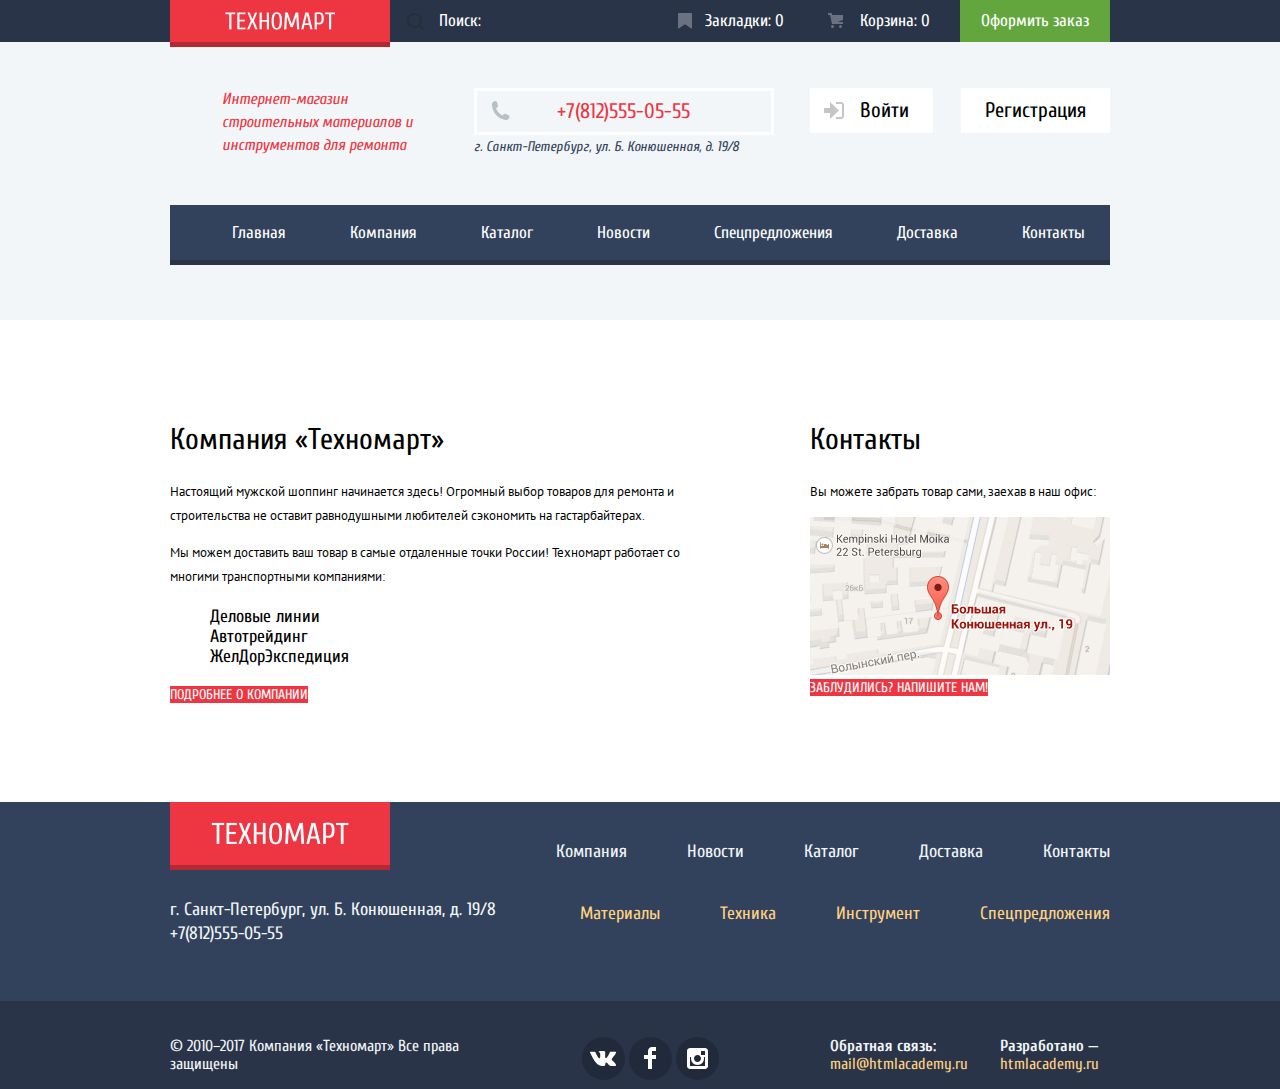
==== index.html @ eca75b82 "правим иконку входа" ====
<!DOCTYPE html>
<html lang="ru">
  <head>
    <meta charset="utf-8">
    <title>Интернет магазин «Техномарт»</title>
    <link href="https://fonts.googleapis.com/css?family=PT+Sans:400,700&amp;subset=cyrillic" rel="stylesheet">
    <link href="https://fonts.googleapis.com/css?family=Cuprum:400,400i,700&amp;subset=cyrillic" rel="stylesheet">
    <link href="css/normalize.css" rel="stylesheet">
    <link href="css/style.css" rel="stylesheet">
  </head>
  <body>
    <header class="main-header">
      <div class="header-top">
        <div class="container">
          <a class="logo logo-header">
            <img src="img/logo.png" width="110" height="18" alt="Логотип Техномарт">
          </a>
            <form class="search" action="https://echo.htmlacademy.ru" method="get">
              <label class="visually-hidden" for="search-text">поиск</label>
              <input id="search-text" name="search-text" type="search" placeholder="Поиск:">
              <button type="submit"><span class="visually-hidden">Найти</span></button>
            </form>
          <nav>
            <ul class="user-navigation">
              <li><a class="bookmarks" href="bookmarks.html">Закладки: 0</a></li>
              <li><a class="basket" href="basket.html">Корзина: 0</a></li>
              <li><a class="order" href="order.html">Оформить заказ</a></li>
            </ul>
          </nav>
        </div>
      </div>
      <div class="middle-header container">
        <h1 class="header-title">Интернет-магазин строительных материалов и инструментов для ремонта</h1>
        <section class="contact-header">
          <h2 class="visually-hidden">Контактная информация</h2>
          <address>г. Санкт-Петербург, ул. Б. Конюшенная, д. 19/8</address>
          <a href="tel:+78125550555">+7(812)555-05-55</a>
        </section>
        <section class="user-menu">
          <h2 class="visually-hidden">Авторизация</h2>
            <div class="user-menu-unlogged">
              <ul class="top-user-menu">
                <li><a class="btn login" href="login.html">Войти</a></li>
                <li><a class="btn reg" href="join.html">Регистрация</a></li>
              </ul>
            </div>
        </section>
      </div>
      <nav class="main-nav container">
        <ul class="site-navigation">
          <li><a>Главная</a></li>
          <li><a href="company.html">Компания</a></li>
          <li><a href="catalog.html">Каталог</a></li>
          <li><a href="news.html">Новости</a></li>
          <li><a href="specialoffers.html">Спецпредложения</a></li>
          <li><a href="delivery.html">Доставка</a></li>
          <li><a href="contact.html">Контакты</a></li>
        </ul>
      </nav>
    </header>
    <main>
      <div class="container">
        <!-- Каталог-->
        <!-- Вендоры-->
        <!-- Сервисы-->
        <div class="index-columns">
          <section class="about-company">
            <h2>Компания «Техномарт»</h2>
            <p>Настоящий мужской шоппинг начинается здесь! Огромный выбор товаров для ремонта и строительства не оставит равнодушными любителей сэкономить на гастарбайтерах.</p>
            <p>Мы можем доставить ваш товар в самые отдаленные точки России!
    Техномарт работает со многими транспортными компаниями: </p>
            <ul class="logistic">
              <li>Деловые линии</li>
              <li>Автотрейдинг</li>
              <li>ЖелДорЭкспедиция</li>
            </ul>
            <a class="btn" href="company.html">Подробнее о компании</a>
          </section>
          <section class="map">
            <h2>Контакты</h2>
            <p>Вы можете забрать товар сами, заехав в наш офис:</p>
            <a href="#">
              <img src="img/map-small.jpg" width="300" height="160" alt="Мы на карте">
            </a>
            <a class="btn btn-feedback" href="#">Заблудились? Напишите нам!</a>
          </section>
        </div>
      </div>
    </main>
    <footer class="main-footer">
      <div class="footer-top container">
        <div class="wrapper">
          <a class="logo logo-footer">
            <img src="img/logo-footer.png" width="220" height="68" alt="Логотип Техномарт">
          </a>
          <section class="contact-footer">
            <h2 class="visually-hidden">Контактная информация</h2>
            <address>г. Санкт-Петербург, ул. Б. Конюшенная, д. 19/8</address>
            <a href="tel:+78125550555">+7(812)555-05-55</a>
          </section>
        </div>
        <section class="footer-navigation">
          <h2 class="visually-hidden">Быстрая навигация</h2>
          <ul class="footer-navigation-top">
            <li><a href="company.html">Компания</a></li>
            <li><a href="news.html">Новости</a></li>
            <li><a href="catalog.html">Каталог</a></li>
            <li><a href="delivery.html">Доставка</a></li>
            <li><a href="contact.html">Контакты</a></li>
          </ul>
          <ul class="footer-navigation-bottom">
            <li><a href="materials.html">Материалы</a></li>
            <li><a href="equipment.html">Техника</a></li>
            <li><a href="tool.html">Инструмент</a></li>
            <li><a href="specialoffers.html">Спецпредложения</a></li>
          </ul>
        </section>
      </div>
      <div class="footer-bottom">
        <div class="container">
          <p class="footer-copyright">© 2010–2017 Компания «Техномарт» Все права защищены</p>
          <ul class="footer-social">
            <li><a class="social-button vk" href="#"><span class="visually-hidden">Вконтакте</span></a></li>
            <li><a class="social-button fb" href="#"><span class="visually-hidden">Фейсбук</span></a></li>
            <li><a class="social-button insta" href="#"><span class="visually-hidden">Инстаграм</span></a></li>
          </ul>
          <p class="dev-feedback">
            <b>Обратная связь:</b>
            <a class="mail" href="mailto:mail@htmlacademy.ru">mail@htmlacademy.ru</a>
          </p>
          <p class="dev-copyright">
            <b>Разработано —</b>
            <a class="htmlacademy" href="https://htmlacademy.ru/intensive/htmlcss">htmlacademy.ru</a>
          </p>
        </div>
      </div>
    </footer>
    <section class="modal modal-feedback">
      <h2 class="visually-hidden">Обратная связь</h2>
      <!-- форма обратной связи -->
      <form class="feedback" action="https://echo.htmlacademy.ru" method="get">
        <ul>
          <li class="feedback-name">
            <label for="name">Ваше имя:</label>
            <input type="text" name="name" id="name" placeholder="Имя Фамилия" required>
          </li>
          <li class="feedback-email">
            <label for="email">Ваш e-mail:</label>
            <input type="email" name="email" id="email" placeholder="email@example.com" required>
          </li>
          <li class="feedback-text">
            <label for="text-feedback">Текст письма:</label>
            <textarea name="text-feedback" id="text-feedback" placeholder="В свободной форме" required></textarea>
          </li>
        </ul>
        <button type="submit" name="button">Отправить</button>
      </form>
      <button class="modal-close" type="button">Закрыть</button>
    </section>
    <section class="modal modal-map">
      <h2 class="visually-hidden">Как нас найти</h2>
      <img src="img/map-big.jpg" width="940" height="466" alt="Мы на карте">
      <button class="modal-close" type="button">Закрыть</button>
    </section>
  </body>
</html>
---- css/style.css ----
body {
  margin: 0;color: #000000;
  background-color: #ffffff;font-family: "Cuprum", Arial, sans-serif;font-size: 17px;font-weight: 400;
  line-height: 17px;
  }

a {
  text-decoration: none;
}

img {
  max-width: 100%;
  height: auto;
}

.visually-hidden:not(:focus):not(:active),
input[type="checkbox"].visually-hidden,
input[type="radio"].visually-hidden {
  position: absolute;

  overflow: hidden;
  clip: rect(0 0 0 0);

  width: 1px;
  height: 1px;
  margin: -1px;
  padding: 0;

  white-space: nowrap;

  border: 0;

  clip-path: inset(100%);
}

.modal {
  display: none;
}

.container {
  width: 940px;
  margin: 0 auto;
  padding: 0 10px;
}

.header-top .container {
  display: flex;
  justify-content: space-between;
}

.main-header {
  padding-bottom: 60px;

  background-color: #f2f6f8;
}

.header-top {
  width: 100%;

  color: #ffffff;
  background-color: #293449;

  line-height: 18px;
}

.logo-header {
  display: flex;
  align-items: center;
  justify-content: center;

  width: 220px;
  height: 42px;

  box-shadow: 0px 5px 0px 0px #b52933;
}

.logo-header img {
  width: 110px;
  height: 18px;
}

.logo-header {
  background-color: #ee3643;
}

.logo-header:hover{
  background-color: #ca2c37;
}

.logo-header:active {
  background-color: #ba2732;
}

.header-top .search {
  position: relative;

  display: flex;

  width: 270px;
  max-height: 42px;
  margin: 0;
  padding: 0;
}

.search input {
  box-sizing: border-box;
  width: 100%;
  padding-left: 49px;

  border: none;
  background-color: transparent;
}

.search input::placeholder {
  color:#ffffff;
}

.search input:hover {
  background-color: #212a3a;
}
.search input:focus {
  background-color: #ffffff ;
}

.search input:hover+button {
  opacity: 1;
}

.search input:focus+button {
  opacity: 1;
  background-image: url("../img/icon-search-red.svg");
}

.search button {
  position: absolute;
  top:13px;
  left: 17px;

  width: 20px;
  height: 20px;

  opacity: 0.3;
  border:none;
  background-color: transparent;
  background-image: url("../img/icon-search.svg");
  background-repeat: no-repeat;
}

.user-navigation {
  display: flex;
  flex-wrap: wrap;
  justify-content: flex-end;

  width: 450px;
  margin: 0;
  padding: 0;

  list-style: none;
}

.user-navigation a {
  display: block;

  padding: 12px 21px;
}

.user-navigation li {
  min-width: 150px;
}

.bookmarks,
.basket {
  color: inherit;
}

.user-navigation .bookmarks {
  position: relative;

  padding-left: 45px;
}

.user-navigation .basket {
  position: relative;

  padding-left: 50px;
}

.bookmarks::before {
  position: absolute;
  top: 13px;
  left: 18px;

  width: 14px;
  height: 16px;

  content: "";

  opacity: 0.3;
  background-image: url("../img/icon-bookmark.svg");
  background-repeat: no-repeat;
}

.basket::before {
  position: absolute;
  top: 13px;
  left: 18px;

  width: 15px;
  height: 15px;

  content: "";

  opacity:0.3;
  background-image: url("../img/icon-cart.svg");
  background-repeat: no-repeat;
}
.bookmarks:hover::before,.basket:hover::before {
  opacity: 1;
}

.bookmarks:hover,
.basket:hover {
  background-color: #212a3a;
}

.bookmarks:active,
.basket:active {
  opacity: 0.6;
  background-color: #161d29;
}

.activ.basket {
  background-color: #ee3643;
}

.order {
  color: inherit;
  background-color: #63a63e;
}

.order:hover {
  background-color: #5fbb2d;
}

.order:active {
  opacity: 0.6;
  background-color: #518534;
}
.middle-header {
  display: flex;
  justify-content: space-between;

  margin-bottom: 0;
  padding: 46px 0;
}

.header-title, .contact-header, .user-menu {
  width: 300px;
}

.middle-header .header-title {
  width: 215px;
  margin: 0;
  padding-left: 52px;

  color: #ee3643;

  font-size: 16px;
  font-weight: 400;
  font-style: italic;
  line-height: 23px;
}

.contact-header {
  display: flex;
  flex-direction: column;
}

.contact-header address {
  color: #32425c;

  font-size: 14px;
  line-height: 24px;
}

.contact-header a {
  position: relative;

  display: block;
  order: -1;

  width: auto;
  padding: 10px;

  text-align: center;

  color: #ee3643;
  border: 3px solid white;

  font-size: 21px;
  line-height: 21px;
}

.contact-header a::before {
  position: absolute;
  top:10px;
  left: 14px;

  width: 19px;
  height: 19px;

  content: "";

  background-image: url("../img/icon-phone.svg");
  background-repeat: no-repeat;
}

.user-menu-unlogged .btn,
.user-menu-logged .btn {
  display: block;

  padding: 12px 24px;

  color: #000000;
  background-color: #ffffff;

  font-size: 21px;
  line-height: 21px;
}

.top-user-menu {
  display: flex;
  flex-direction: row;
  justify-content: space-between;

  margin: 0;
  margin-bottom: 7px;
  padding: 0;

  list-style: none;
}

.user-menu-logged .top-user-menu {
  flex-direction: column;
}

.top-user-menu {
  position: relative;

  max-width: 300px;
}

.top-user-menu .login {
  padding-left: 50px;
}

.top-user-menu .login::before {
  position: absolute;
  top:14px;
  left: 14px;
  width: 20px;
  height: 17px;

  content: "";

  background-image: url("../img/icon-login-grey.svg");
  background-repeat: no-repeat;
}

.top-user-menu .login:hover::before {
  background-image: url("../img/icon-login-blue.svg");
}

.top-user-menu .login:active::before {
  background-image: url("../img/icon-login-grey.svg");
}

.top-user-menu .btn:hover {
  color: #ee3643;
}

.top-user-menu .btn:active {
  color: #b2b2b2;
}

.top-user-menu .user-name {
  padding-left: 47px;
}

.top-user-menu .logout, .top-user-menu .logout:active {
  position: absolute;
  top:14px;
  right:20px;

  width: 20px;
  height: 17px;
  padding: 0;

  background-image: url("../img/icon-logout-grey.svg");
  background-repeat: no-repeat;
}

.top-user-menu .logout:hover {
  background-image:  url("../img/icon-logout-blue.svg");
}

.top-user-menu .user-name::before {
  position: absolute;
  top:14px;
  left: 14px;

  width: 20px;
  height: 18px;

  content: "";

  background-image: url("../img/icon-user-gray.svg");
  background-repeat: no-repeat;
}

.top-user-menu .user-name:hover::before {
  background-image: url("../img/icon-user-blue.svg");
}

.top-user-menu .user-name:active::before {
  background-image: url("../img/icon-user-gray.svg");
}

.top-user-menu .user-name {
  color: #000000;
}


.top-user-menu .user-name:hover {
  color: #000000;
}

.top-user-menu .user-name:active {
  color: #c5c5c5;
}

.top-user-menu a {
  color: #32425c;
  background-color: #f4f7f9;

  font-size: 16px;
  line-height: 18px;
}

.user-menu-list {
  display: flex;
  flex-wrap: wrap;
  justify-content: flex-start;

  margin: 0;
  padding: 0;
  padding-left: 18px;

  list-style: none;

  font-size: 16px;
  line-height: 18px
}

.user-menu-list li {
  position: relative;

  margin-right: 32px;
}

.user-menu-list li:not(:last-child)::after {
  position: absolute;
  top:7px;
  right: -19px;

  width: 4px;
  height: 4px;

  content: "";

  border-radius:3px;
  background-color: #32425c;
}

.user-menu-list a {
  text-decoration: underline;

  color: #32425c;
}

.user-menu-list a:hover {
  text-decoration: underline;

  color: #ee3643;
}

.user-menu-list a:active {
  text-decoration: underline;

  color: #c5c5c5;
}

.site-navigation {
  display: flex;
  justify-content: space-around;

  margin: 0;
  padding:0 30px;

  list-style: none;

  color: #ffffff;
  background-color: #32425c;
  box-shadow: 0px 5px 0px 0px #293449;
}

.site-navigation a {
  display: block;

  padding: 19px 32px;

  color: #ffffff;
}

.site-navigation a:hover {
  background-color: #293449;
}

.site-navigation a:active {
  color: #c5c5c5;
  background-color: #293449;
}

.index-columns {
  display: flex;
  justify-content: space-between;

  padding: 80px 0 98px 0;
}

.about-company {
  width: 540px;
}

.map {
  width: 300px;
}

.about-company h2,
.map h2 {
  font-size: 30px;
  font-weight: 400;
  line-height: 30px;
}

.about-company p,
.map p {
  font-family: "PT Sans", Arial, sans-serif;
  font-size: 13px;
  line-height: 24px;
}

.about-company .logistic {
  list-style: none;

  font-size: 18px;
  line-height: 20px;
}

.about-company .btn,
.map .btn {
  text-transform: uppercase;

  color: #ffffff;
  background-color: #ee3643;

  font-size: 14px;
  line-height: 18px;
}

.about-company .btn:hover,
.map .btn:hover {
  background-color: #ca2c37;
}

.about-company .btn:active,
.map .btn:active {
  background-color: #ba2732;
}

.main-footer {
  color: #f1f5f7;
  background-color: #32425c;

  font-size: 18px;
  line-height: 24px;
}

.footer-top {
  display: flex;
  justify-content: space-between;
}

.footer-top .wrapper {
  width: 370px;
}

.logo-footer {
  display: block;

  width: 220px;
  height: 68px;
  margin-bottom: 28px;

  background-color: #ee3643;
}

.footer-navigation {
  display: flex;
  flex-direction: column;
  justify-content: flex-start;

  width: 560px;
  padding-top: 38px;
  padding-bottom: 75px;
}

.contact-footer {
  margin-bottom: 48px;
}

.footer-navigation-top, .footer-navigation-bottom {
  display: flex;
  flex-wrap: wrap;
  justify-content: flex-end;

  margin: 0;
  padding: 0;

  list-style: none;
}

.footer-navigation-bottom {
  margin-top: 38px;
}

.footer-navigation-top a, .footer-navigation-bottom a {
  display: block;
}

.footer-navigation-top li,.footer-navigation-bottom li {
  padding-left: 60px;
}

.footer-navigation-top li:first-child,.footer-navigation-bottom li:first-child {
  padding-left: 0px;
}

.footer-navigation a:hover {
  text-decoration: underline;
}

.footer-navigation-top a {
  color: #f1f5f7;
}

.footer-navigation-bottom a {
  color: #ffd180;
}

.footer-navigation-bottom a:active, .footer-navigation-top a:active {
  text-decoration: none;

  opacity: 0.5;
}

.contact-footer address {
  font-style: normal;
}

.contact-footer a {
  color: inherit;
}

.main-footer .footer-bottom {
  padding-top: 36px;

  background-color: #293449;

  font-size: 16px;
  line-height: 18px;
}
.footer-bottom .container {
  display: flex;
  justify-content: space-between;
}

.footer-copyright {
  width: 300px;
  margin: 0;
}

.footer-social {
  display: flex;
  flex-wrap: wrap;
  justify-content: center;

  width: 300px;
  margin: 0;
  padding: 0;

  list-style: none;
}

.footer-social a {
  color: inherit;
}

.social-button {
  display:flex;
  align-items: center;
  justify-content: center;

  width: 43px;
  height: 43px;
  margin: 0 2px;

  border-radius: 41px;
  background-color: #212a3a;
}

.social-button:hover,
.social-button:active {
  background-color: #ee3643;
}

.footer-social .vk::before {
  position: absolute;

  width: 26px;
  height: 15px;

  content: "";

  background-image: url("../img/icon-vk.svg");
  background-repeat: no-repeat;
}

.footer-social .fb::before {
  position: absolute;

  width: 12px;
  height: 22px;

  content: "";

  background-image: url("../img/icon-fb.svg");
  background-repeat: no-repeat;
}

.footer-social .insta::before {
  position: absolute;

  width: 21px;
  height: 21px;

  content: "";

  background-image: url("../img/icon-insta.svg");
  background-repeat: no-repeat;
}

.dev-feedback, .dev-copyright {
  margin-top: 0;

}
.dev-feedback {
  display: inline-block;

  width: 140px;
}
.dev-copyright {
  display: inline-block;

  width: 110px;
}

.dev-feedback a,
.dev-copyright a {
  color: #ffd180;
}

.dev-feedback a:hover,
.dev-copyright a:hover {
  text-decoration: underline;
}

.dev-feedback a:active,
.dev-copyright a:active {
  text-decoration: underline;

  color: #ee3643;
}

.breadcrumbs {
  display: flex;
  flex-wrap: wrap;
  justify-content: flex-start;

  margin: 0;
  margin-top: 23px;
  margin-bottom: 25px;
  padding: 0;
  padding-left: 55px;

  list-style: none;

  text-transform: uppercase;

  font-family: "PT Sans", Arial, sans-serif;
  font-size: 13px;
  line-height: 18px;
}

.breadcrumbs li {
  position: relative;

  margin-right: 40px;
}

.breadcrumbs li:last-child {
  margin-right: 0;
}

.breadcrumbs li::before {
  position: absolute;
  top:4px;
  left: -25px;

  width: 8px;
  height: 12px;

  content: "";

  color: #c5c5c5;
  background-image: url("../img/icon-right.svg");
  background-repeat: no-repeat;
}

.breadcrumbs li:first-child::after {
  position: absolute;
  top:3px;
  left: -56px;

  width: 14px;
  height: 12px;

  content: "";

  background-image: url("../img/icon-home.svg");
  background-repeat: no-repeat;

}

.breadcrumbs a {
  color: #000000;
}

.catalog-title {
  margin: 0;
  margin-bottom: 20px;
  padding: 32px 0;
  padding-left: 30px;

  text-transform: uppercase;

  color: #32425c;
  background-color: #f2f6f8;

  font-size: 30px;
  font-weight: 400;
  line-height: 30px;
}

.catalog-columns {
  display: flex;
  justify-content: space-between;
}

.catalog-filter ul {
  list-style: none;
}

.catalog-filter {
  width: 220px;

  text-transform: uppercase;

  font-family: "PT Sans", Arial, sans-serif;
}

.catalog-filter h3 {
  background-color: #f7f3ec;

  font-size: 13px;
  font-weight: 400;
  line-height: 18px;

}

.catalog-filter legend {
  font-weight: 700;
  line-height: 30px;

}

.catalog-filter label {
  font-size: 15px;
  line-height: 20px;
}

.catalog-filter fieldset {
  border: none;
}

.catalog-filter .btn {
  text-transform: uppercase;

  border: 1px solid #e5e5e5;
  border-radius: 3px;
  background-color: inherit;

  font-size: 13px;
  line-height: 18px;
}

.catalog {
  width: 700px;
}

.catalog-sort {
  display: flex;
  justify-content: space-between;

  text-transform: uppercase;

  background-color: #f7f3ec;

  font-size: 13px;
  line-height: 18px;
}


.catalog-sort ul {
    width: 380px;

  list-style: none;
}

.catalog-sort h3 {
  width: 140px;
  margin: 0;
  padding: 0;

  font-size: 13px;
  font-weight: 400;
}

.catalog-sort a {
  color: #c5c5c5;
  border-bottom: 1px dotted #ee3643;
}

.catalog-sort a:hover {
  border-bottom: 1px solid #ee3643;
}

.catalog-sort a:active {
  color: #ee3643;
}

.catalog-sort .sort-active {
  color: #ee3643;
}

.catalog-list {
  display: flex;
  align-content: flex-start;
  flex-wrap: wrap;
  justify-content: space-between;

  margin: 0;
  padding: 0;
  padding-top: 20px;

  list-style: none;

  font-family: "PT Sans", Arial, sans-serif;
}

.catalog-item {
  position: relative;

  display: flex;
  flex-direction: column;
  justify-content: space-between;

  width: 220px;
  margin-bottom: 20px;
  padding-bottom: 21px;

  border: 1px solid #e5e5e5;
}

.catalog-item .wrapper {
  min-height: 50px;

  outline: 1px solid green;
}

.catalog-item h4 {
  align-self: center;

  margin: 0;
  margin-bottom: 18px;
  padding-right: 30px;
  padding-left: 30px;

  outline: 1px solid red;

  font-size: 18px;
  line-height: 20px;
}

.catalog-item img {
  align-self: center;
  order:-1;

  width: 218px;
  height: 170px;
  margin-bottom: 10px;

  background-color: #f2f6f8;
}

.catalog-item-hover {
  position: absolute;

  display: none;
}

.catalog-item .flag-new::after {
  position: absolute;
  z-index: 20;
  top:0;
  right: 0;

  width: 60px;
  height: 59px;

  content: "";

  background-image: url("../img/flag-new.png") ;
  background-repeat: no-repeat;
}

.catalog-item .old-price,
.catalog-item .price {
  align-self: center;

  margin: 0;

  outline: 1px solid green;

  font-size: 17px;
  font-weight: 700;
  line-height: 18px;
}

.catalog-item .old-price {
  margin: 0;
  margin-bottom: 14px;

  text-decoration: line-through;

  color:#999999;
}

.catalog-item .price {
  color: #ffffff;
  background-color: #ee3643;
}

.catalog-item .btn {
  text-align: center;
  vertical-align: middle;
  text-transform: uppercase;

  font-size: 14px;
  line-height: 18px;
}

.catalog-item .btn-addcart {
  color: #ffffff;
  border: 3px solid #367315;
  border-radius: 2px;
  background-color: #63a63e;
}

.catalog-item .btn-addcart:hover {
  border: 3px solid #367315;
  border-radius: 2px;
  background-color: #5fbb2d;
}

.catalog-item .btn-addcart:active {
  border: 3px solid #367315;
  border-radius: 2px;
  background-color: #518534;
}

.catalog-item .btn-addbookmarks {
  color: #32425c;
  border: 3px solid #367315;
  border-radius: 2px;
  background-color: #ffffff;
}

.catalog-item .btn-addbookmarks:hover {
  border: 3px solid #32425c;
}

.catalog-item .btn-addbookmarks:active {
  color: #c1c6ce;
  border: 3px solid #c1c6ce;
}

.doyouknow {
  width: 100%;

  color: #000000;
  background-color: #f2f6f8;
}

.doyouknow .container {
  padding-top: 66px;
  padding-bottom: 68px;
}

.doyouknow h3 {
  margin: 0;
  margin-bottom: 25px;

  text-transform: uppercase;

  font-size: 30px;
  font-weight: 400;
  line-height: 30px;
}

.doyouknow p {
  margin: 0;

  font-family: "PT Sans", Arial, sans-serif;
  font-size: 13px;
  line-height: 24px;
}
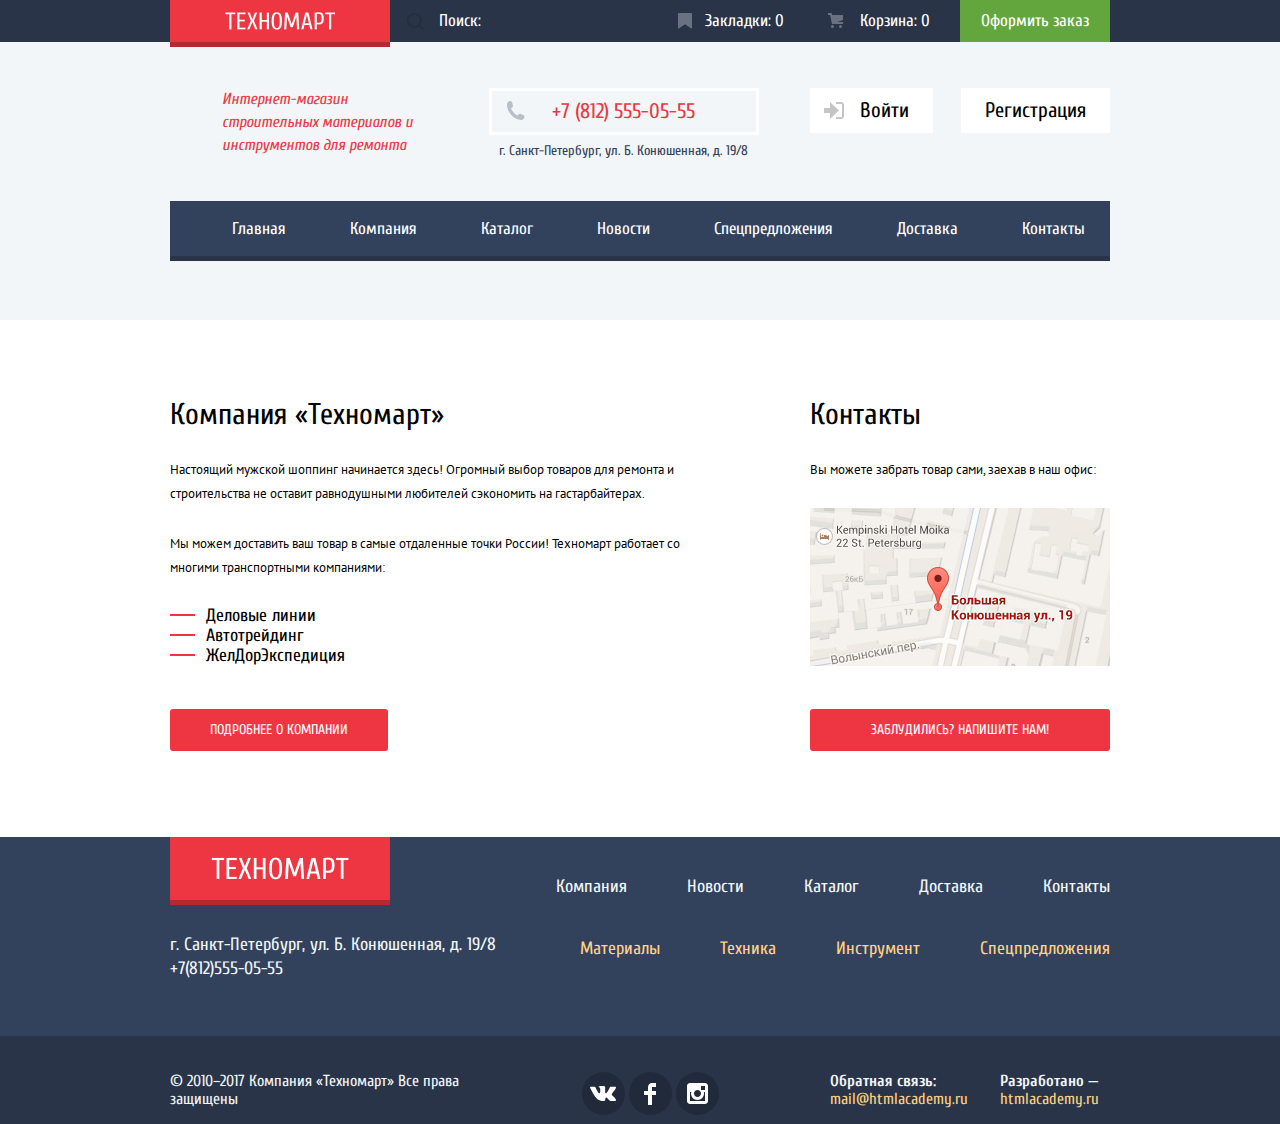
==== commit 4eea222e: "стилизация popup'ов" ====
--- a/index.html
+++ b/index.html
@@ -34,16 +34,14 @@
         <section class="contact-header">
           <h2 class="visually-hidden">Контактная информация</h2>
           <address>г. Санкт-Петербург, ул. Б. Конюшенная, д. 19/8</address>
-          <a href="tel:+78125550555">+7(812)555-05-55</a>
+          <a href="tel:+78125550555">+7 (812) 555-05-55</a>
         </section>
-        <section class="user-menu">
+        <section class="user-menu unlogged">
           <h2 class="visually-hidden">Авторизация</h2>
-            <div class="user-menu-unlogged">
-              <ul class="top-user-menu">
-                <li><a class="btn login" href="login.html">Войти</a></li>
-                <li><a class="btn reg" href="join.html">Регистрация</a></li>
-              </ul>
-            </div>
+          <div class="top-user-menu">
+            <a class="btn login" href="login.html">Войти</a>
+            <a class="btn reg" href="join.html">Регистрация</a>
+          </div>
         </section>
       </div>
       <nav class="main-nav container">
@@ -138,8 +136,8 @@
     <section class="modal modal-feedback">
       <h2 class="visually-hidden">Обратная связь</h2>
       <!-- форма обратной связи -->
-      <form class="feedback" action="https://echo.htmlacademy.ru" method="get">
-        <ul>
+      <form action="https://echo.htmlacademy.ru" method="get">
+        <ul class="feedback">
           <li class="feedback-name">
             <label for="name">Ваше имя:</label>
             <input type="text" name="name" id="name" placeholder="Имя Фамилия" required>
@@ -153,14 +151,16 @@
             <textarea name="text-feedback" id="text-feedback" placeholder="В свободной форме" required></textarea>
           </li>
         </ul>
-        <button type="submit" name="button">Отправить</button>
+        <div class="wrapper">
+          <button class="btn submit-btn" type="submit" name="button">Отправить</button>
+        </div>
       </form>
-      <button class="modal-close" type="button">Закрыть</button>
+      <button class="modal-close" type="button"><span class="visually-hidden">Закрыть</span></button>
     </section>
     <section class="modal modal-map">
       <h2 class="visually-hidden">Как нас найти</h2>
       <img src="img/map-big.jpg" width="940" height="466" alt="Мы на карте">
-      <button class="modal-close" type="button">Закрыть</button>
+      <button class="modal-close" type="button"><span class="visually-hidden">Закрыть</span></button>
     </section>
   </body>
 </html>
--- a/css/style.css
+++ b/css/style.css
@@ -3,18 +3,26 @@
   ++++ color: #000000;
-  background-color: #ffffff;----font-family: "Cuprum", Arial, sans-serif;----font-size: 17px;--font-weight: 400;
+  background-color: #ffffff;
+
+++++  font-family: "Cuprum", Arial, sans-serif;
+++++  font-size: 17px;
+++  font-weight: 400;
     line-height: 17px;
@@ -49,10 +57,6 @@
   clip-path: inset(100%);
 }
 
-.modal {
-  display: none;
-}
-
 .container {
   width: 940px;
   margin: 0 auto;
@@ -65,7 +69,7 @@
 }
 
 .main-header {
-  padding-bottom: 60px;
+  padding-bottom: 64px;
 
   background-color: #f2f6f8;
 }
@@ -134,6 +138,7 @@
 .search input:hover {
   background-color: #212a3a;
 }
+
 .search input:focus {
   background-color: #ffffff ;
 }
@@ -267,7 +272,8 @@
   justify-content: space-between;
 
   margin-bottom: 0;
-  padding: 46px 0;
+  padding-top: 46px;
+  padding-bottom: 38px;
 }
 
 .header-title, .contact-header, .user-menu {
@@ -290,16 +296,21 @@
 .contact-header {
   display: flex;
   flex-direction: column;
+  padding-left: 15px;
+  padding-right: 15px;
+  box-sizing: border-box;
 }
 
 .contact-header address {
   color: #32425c;
-
+  padding-left: 10px;
   font-size: 14px;
   line-height: 24px;
+  font-style:normal;
 }
 
 .contact-header a {
+  margin-bottom: 4px;
   position: relative;
 
   display: block;
@@ -331,8 +342,7 @@
   background-repeat: no-repeat;
 }
 
-.user-menu-unlogged .btn,
-.user-menu-logged .btn {
+.top-user-menu .btn {
   display: block;
 
   padding: 12px 24px;
@@ -345,35 +355,34 @@
 }
 
 .top-user-menu {
-  display: flex;
-  flex-direction: row;
+  position: relative;
+
+  display: flex;
+  flex-wrap: wrap;
   justify-content: space-between;
 
+  width: 100%;
+  max-width: 300px;
   margin: 0;
   margin-bottom: 7px;
   padding: 0;
-
-  list-style: none;
-}
-
-.user-menu-logged .top-user-menu {
-  flex-direction: column;
-}
-
-.top-user-menu {
-  position: relative;
-
-  max-width: 300px;
 }
 
 .top-user-menu .login {
+  margin-left: 0;
   padding-left: 50px;
+}
+
+.top-user-menu .reg {
+  margin-right: 0;
+  margin-left: auto;
 }
 
 .top-user-menu .login::before {
   position: absolute;
   top:14px;
   left: 14px;
+
   width: 20px;
   height: 17px;
 
@@ -400,10 +409,11 @@
 }
 
 .top-user-menu .user-name {
+  width: 100%;
   padding-left: 47px;
 }
 
-.top-user-menu .logout, .top-user-menu .logout:active {
+.top-user-menu .logout {
   position: absolute;
   top:14px;
   right:20px;
@@ -420,6 +430,10 @@
   background-image:  url("../img/icon-logout-blue.svg");
 }
 
+.top-user-menu .logout:active {
+  background-image: url("../img/icon-logout-grey.svg");
+}
+
 .top-user-menu .user-name::before {
   position: absolute;
   top:14px;
@@ -551,11 +565,14 @@
   display: flex;
   justify-content: space-between;
 
-  padding: 80px 0 98px 0;
+  padding: 80px 0 86px 0;
 }
 
 .about-company {
+  position: relative;
+
   width: 540px;
+
 }
 
 .map {
@@ -564,6 +581,9 @@
 
 .about-company h2,
 .map h2 {
+  margin: 0;
+  margin-bottom: 28px;
+
   font-size: 30px;
   font-weight: 400;
   line-height: 30px;
@@ -571,27 +591,82 @@
 
 .about-company p,
 .map p {
+  margin: 0;
+  margin-bottom: 26px;
+
   font-family: "PT Sans", Arial, sans-serif;
   font-size: 13px;
   line-height: 24px;
+
 }
 
 .about-company .logistic {
+  position: relative;
+
+  margin: 0;
+  margin-bottom: 35px;
+  margin-left: 36px;
+  padding: 0;
+
   list-style: none;
 
   font-size: 18px;
   line-height: 20px;
 }
 
+.logistic li {
+  position: relative;
+}
+
+.logistic li::before {
+  position: absolute;
+  top: 8px;
+  left: -36px;
+
+  width: 25px;
+	height: 2px;
+
+  content: "";
+
+	background: #ee3643;
+}
+
 .about-company .btn,
 .map .btn {
+  display: inline-block;
+
+  margin-right: 16px;
+  padding: 12px 40px;
+
+  text-align: center;
+  vertical-align: middle;
   text-transform: uppercase;
 
   color: #ffffff;
+  border: none;
+  border-radius: 3px;
   background-color: #ee3643;
 
+  font: inherit;
   font-size: 14px;
   line-height: 18px;
+}
+
+.map .btn {
+  display: block;
+
+  box-sizing: border-box;
+  margin-top: 40px;
+  margin-right: 0;
+  margin-bottom: 0;
+}
+
+.about-company .btn {
+  position: absolute;
+  bottom: 0;
+
+  margin-top: 36px;
+  margin-bottom: 0;
 }
 
 .about-company .btn:hover,
@@ -824,8 +899,8 @@
   justify-content: flex-start;
 
   margin: 0;
-  margin-top: 23px;
-  margin-bottom: 25px;
+  margin-top: 22px;
+  margin-bottom: 20px;
   padding: 0;
   padding-left: 55px;
 
@@ -905,6 +980,13 @@
 
 .catalog-filter ul {
   list-style: none;
+  padding: 0;
+  margin: 0;
+}
+
+.catalog-filter fieldset {
+  padding: 0;
+  margin: 0;
 }
 
 .catalog-filter {
@@ -917,22 +999,155 @@
 
 .catalog-filter h3 {
   background-color: #f7f3ec;
-
+  margin: 0;
+  padding-top: 10px;
+  padding-bottom: 10px;
   font-size: 13px;
   font-weight: 400;
   line-height: 18px;
-
+  padding-left: 19px;
+
+}
+
+.price-range {
+  display: flex;
+  justify-content: space-between;
+  flex-direction: column;
+}
+
+.price-range .range-wrapper {
+  background-color: #f7f3ec;
+  margin-bottom: 10px;
+  min-height: 80px;
+  border-radius: 3px;
+}
+
+.price-range .toggle {
+  width: 20px;
+  height: 20px;
+  border-radius: 50%;
+  box-sizing: border-box;
+  border: 8px solid #ffffff;
+  background-color: #ababab;
+
+}
+
+
+.price-range .price-wrapper {
+  width: 220px;
+  display: flex;
+  justify-content: space-between;
+  align-items: baseline;
+}
+
+.price-range input[type="number"] {
+  border-radius: 3px;
+  background-color: #f7f3ec;
+  box-sizing: border-box;
+  width: 95px;
+  height: 38px;
+  border: none;
+  text-align: center;
+}
+.price-wrapper span {
+  text-align: center;
+  align-items: baseline;
 }
 
 .catalog-filter legend {
-  font-weight: 700;
+  font-weight: bold;
   line-height: 30px;
-
-}
-
-.catalog-filter label {
+  padding: 12px 0;
+
+}
+
+.catalog-filter .filter-option {
   font-size: 15px;
   line-height: 20px;
+  margin-bottom: 22px;
+  padding-left: 35px;
+}
+
+.filter-option label {
+  position: relative;
+
+  display: block;
+
+  cursor: pointer;
+  user-select: none;
+}
+
+.filter-option input[type="checkbox"] + label::before {
+  content: "";
+  position: absolute;
+
+  width: 23px;
+  height: 23px;
+  top: 0;
+  left: -35px;
+
+  background-image: url("../img/checkbox-off.svg");
+  background-repeat: no-repeat;
+  opacity: 0.3;
+}
+
+.filter-option input[type="checkbox"]:checked + label::before {
+  content: "";
+
+  position: absolute;
+
+  width: 27px;
+  height: 23px;
+  top: 0;
+  left: -35px;
+
+  background-image: url("../img/checkbox-on.svg");
+  background-repeat: no-repeat;
+  opacity: 0.3;
+}
+
+.filter-option input[type="radio"] + label::before {
+  content: "";
+  position: absolute;
+  top:-2px;
+  left: -35px;
+  width: 24px;
+  height: 24px;
+  border-radius: 50%;
+  border: 4px solid #000000;
+
+  box-sizing: border-box;
+  opacity: 0.2;
+
+}
+
+.filter-option input[type="radio"]:checked + label::after {
+  content: "";
+  position: absolute;
+  top:6px;
+  left: -26px;
+  width: 5px;
+  height: 5px;
+  background-color: #000000;
+  border-radius: 50%;
+  border: 4px solid #000000;
+
+  box-sizing: border-box;
+  opacity: 0.2;
+
+}
+
+.filter-option input:disabled + label {
+  color: #000000;
+
+  opacity: 0.1;
+}
+
+.filter-option input[type="radio"] + label:hover::before,
+.filter-option input[type="radio"] + label:hover::after,
+.filter-option input[type="checkbox"]:checked + label:hover::before,
+.filter-option input[type="checkbox"] + label:hover::before  {
+  opacity: 0.4;
 }
 
 .catalog-filter fieldset {
@@ -940,6 +1155,7 @@
 }
 
 .catalog-filter .btn {
+  display: block;
   text-transform: uppercase;
 
   border: 1px solid #e5e5e5;
@@ -948,6 +1164,14 @@
 
   font-size: 13px;
   line-height: 18px;
+
+
+  margin-right: 16px;
+  padding: 12px 39px;
+
+  text-align: center;
+  vertical-align: middle;
+  margin-top: 75px;
 }
 
 .catalog {
@@ -957,6 +1181,9 @@
 .catalog-sort {
   display: flex;
   justify-content: space-between;
+  border-radius: 3px;
+  padding-top: 10px;
+  padding-bottom: 10px;
 
   text-transform: uppercase;
 
@@ -966,23 +1193,30 @@
   line-height: 18px;
 }
 
-
-.catalog-sort ul {
-    width: 380px;
+.catalog-sort .sort-list {
+  display: flex;
+  justify-content: space-between;
+
+  width: 380px;
+  margin: 0;
+  padding: 0;
 
   list-style: none;
 }
 
 .catalog-sort h3 {
-  width: 140px;
+  width: 220px;
   margin: 0;
   padding: 0;
+  padding-left: 19px;
 
   font-size: 13px;
   font-weight: 400;
 }
 
 .catalog-sort a {
+  display: inline-block;
+
   color: #c5c5c5;
   border-bottom: 1px dotted #ee3643;
 }
@@ -997,6 +1231,54 @@
 
 .catalog-sort .sort-active {
   color: #ee3643;
+}
+
+.catalog-sort .sort-detector {
+  display: flex;
+  justify-content: space-between;
+
+  width: 60px;
+  margin: 0;
+  padding: 0;
+
+  list-style: none;
+}
+
+.sort-detector .up-sort::after {
+  display: inline-block;
+
+  width: 0;
+	height: 0;
+
+  content: "";
+
+	border-right: 5px solid transparent;
+	border-bottom: 10px solid #c5c5c5;
+	border-left: 5px solid transparent;
+}
+
+.up-sort.active::after {
+  border-bottom: 10px solid #ee3643;
+}
+
+.sort-detector .down-sort {
+  margin-right: 16px;
+}
+.sort-detector .down-sort::after {
+  display: inline-block;
+
+  width: 0;
+	height: 0;
+
+  content: "";
+
+	border-top: 10px solid #c5c5c5;
+	border-right: 5px solid transparent;
+	border-left: 5px solid transparent;
+}
+
+.down-sort.active::after {
+  border-top: 10px solid #ee3643;
 }
 
 .catalog-list {
@@ -1023,26 +1305,26 @@
 
   width: 220px;
   margin-bottom: 20px;
-  padding-bottom: 21px;
+  padding-bottom: 20px;
 
   border: 1px solid #e5e5e5;
 }
 
 .catalog-item .wrapper {
+  display: flex;
+  flex-direction: column;
+  justify-content: space-between;
+
   min-height: 50px;
-
-  outline: 1px solid green;
 }
 
 .catalog-item h4 {
-  align-self: center;
-
   margin: 0;
   margin-bottom: 18px;
   padding-right: 30px;
   padding-left: 30px;
 
-  outline: 1px solid red;
+  text-align: center;
 
   font-size: 18px;
   line-height: 20px;
@@ -1059,10 +1341,8 @@
   background-color: #f2f6f8;
 }
 
-.catalog-item-hover {
-  position: absolute;
-
-  display: none;
+.catalog-item .flag-new {
+  margin: 0;
 }
 
 .catalog-item .flag-new::after {
@@ -1086,14 +1366,15 @@
 
   margin: 0;
 
-  outline: 1px solid green;
-
   font-size: 17px;
   font-weight: 700;
   line-height: 18px;
+
 }
 
 .catalog-item .old-price {
+  display: block;
+
   margin: 0;
   margin-bottom: 14px;
 
@@ -1103,52 +1384,144 @@
 }
 
 .catalog-item .price {
+  position: relative;
+
+  display: block;
+
+  margin-top: auto;
+  margin-bottom: 0;
+  padding: 10px 38px;
+
   color: #ffffff;
+  border-radius: 3px;
   background-color: #ee3643;
 }
 
+.catalog-item .price::after {
+  position: absolute;
+  top:0;
+  right: 0;
+
+  width: 0;
+  height: 0;
+
+  content: "";
+
+	border-top: 20px solid white;
+	border-left: 20px solid transparent;
+}
+
+.catalog-item .price::before {
+  position: absolute;
+  right: 0;
+  bottom:0;
+
+  width: 0;
+  height: 0;
+
+  content: "";
+
+  border-bottom: 20px solid white;
+  border-left: 20px solid transparent;
+}
+
+.catalog-item-hover {
+  position: absolute;
+  z-index: 5;
+
+  visibility: hidden;
+  align-self: center;
+
+  box-sizing: border-box;
+  width: 100%;
+  min-height: 170px;
+  margin: 0 0;
+  padding-top: 43px;
+  padding-right: 42px;
+  padding-bottom: 5px;
+  padding-left: 42px;
+
+  background-color: #ffffff;
+}
+
+.catalog-item-hover.active,
+.catalog-item:hover .catalog-item-hover {
+  visibility:visible;
+}
+
 .catalog-item .btn {
+  display: block;
+
+  box-sizing: border-box;
+  width: 100%;
+  margin-bottom: 8px;
+  padding-top: 10px;
+  padding-bottom: 10px;
+
   text-align: center;
   vertical-align: middle;
   text-transform: uppercase;
 
+  color: white;
+  border: none;
+  border-radius: 3px;
+  background: #63a63e;
+
+  font-family: "Cuprum", Arial, sans-serif;
   font-size: 14px;
   line-height: 18px;
 }
 
 .catalog-item .btn-addcart {
-  color: #ffffff;
-  border: 3px solid #367315;
-  border-radius: 2px;
-  background-color: #63a63e;
+  position: relative;
+
+  box-shadow: inset 0 -3px 0 #367315;
+}
+
+.catalog-item .btn-addcart::before {
+  position: absolute;
+  left: 14px;
+
+  width: 15px;
+  height: 15px;
+
+  content: "";
+
+  opacity: 0.3;
+  background-image: url("../img/icon-cart.svg");
+  background-repeat: no-repeat;
+
 }
 
 .catalog-item .btn-addcart:hover {
-  border: 3px solid #367315;
-  border-radius: 2px;
   background-color: #5fbb2d;
 }
 
+.catalog-item .btn-addcart:hover::before,
+.catalog-item .btn-addcart:active::before {
+  opacity: 1;
+}
+
 .catalog-item .btn-addcart:active {
-  border: 3px solid #367315;
-  border-radius: 2px;
-  background-color: #518534;
+ background-color: #367315;
 }
 
 .catalog-item .btn-addbookmarks {
+  padding-top: 7px;
+  padding-bottom: 7px;
+
   color: #32425c;
-  border: 3px solid #367315;
-  border-radius: 2px;
-  background-color: #ffffff;
+  border: 3px solid #63a63e;
+  background: white;
+
 }
 
 .catalog-item .btn-addbookmarks:hover {
-  border: 3px solid #32425c;
+  border-color: #32425c;
 }
 
 .catalog-item .btn-addbookmarks:active {
-  color: #c1c6ce;
-  border: 3px solid #c1c6ce;
+  opacity: 0.3;
 }
 
 .doyouknow {
@@ -1181,3 +1554,156 @@
   font-size: 13px;
   line-height: 24px;
 }
+
+.modal {
+  position: fixed;
+  top: 70%;
+  left: 50%;
+  display:none;
+  width: 620px;
+  transform: translate(-50%, -50%);
+  z-index: 500;
+  background-color: #ffffff;
+  box-shadow: 0px -7px 0px 0px #ff5358,
+              0 0 16px 2px rgba(35, 31, 32, 0.5);
+}
+
+.modal-close {
+  position: absolute;
+  top: 9px;
+  right: 9px;
+  height: 21px;
+  width: 21px;
+  border: none;
+  background-color: transparent;
+  background-image: url("../img/popup-close.svg");
+  background-repeat: no-repeat;
+}
+
+.modal-map {
+  width: 940px;
+  height: 446px;
+  background: url(../img/map-big.jpg) no-repeat #e5e5e5;
+  box-shadow: 0 0 16px 2px rgba(35, 31, 32, 0.5);
+}
+
+.modal-feedback {
+  padding-top: 27px;
+  font-size: 18px;
+  line-height: 18px;
+}
+
+.modal-feedback .feedback {
+  width: 460px;
+  list-style: none;
+  margin: 0;
+  padding: 0;
+  display: flex;
+  justify-content: space-between;
+  padding: 21px 80px;
+  flex-wrap: wrap;
+}
+
+.feedback li {
+  width: 220px;
+  margin-bottom: 20px;
+  display: flex;
+  flex-direction: column;
+}
+
+.feedback label {
+  margin-bottom: 10px;
+}
+
+.feedback .feedback-text {
+  width: 100%;
+  align-self: flex-start;
+}
+
+.feedback input, .feedback textarea {
+  box-sizing: border-box;
+  font-size: 13px;
+  line-height: 18px;
+  padding: 8px 16px;
+  border-radius: 3px;
+  border: 2px solid #dee3e4;
+}
+
+.feedback textarea {
+  height: 114px;
+}
+
+.modal .wrapper {
+  background-color: #f4f4f4;
+  width: 620px;
+  margin: 0 auto;
+  padding: 38px 80px;
+  box-sizing: border-box;
+}
+
+.modal-feedback .submit-btn {
+  font-family: "Cuprum", Arial, sans-serif;
+  font-size: 14px;
+  line-height: 18px;
+  padding: 12px 40px;
+  text-align: center;
+  vertical-align: middle;
+  text-transform: uppercase;
+  color: #ffffff;
+  border: none;
+  border-radius: 3px;
+  background-color: #ee3643;
+  display: block;
+  box-sizing: border-box;
+  width: 100%;
+  margin-top: 10px;
+  margin-right: 0;
+}
+
+.modal-addcart p {
+  margin: 0;
+  margin: 0 auto;
+  padding: 65px 80px;
+  padding-left: 179px;
+  font-size: 30px;
+  line-height: 30px;
+}
+
+.modal-addcart p::before {
+  content: "";
+  position: absolute;
+  left: 80px;
+  top: 50px;
+  width: 66px;
+  height: 66px;
+  background-image: url("../img/popup-ok.svg");
+  background-repeat: no-repeat;
+}
+
+.modal-addcart .btn {
+  font-family: "Cuprum", Arial, sans-serif;
+  font-size: 14px;
+  line-height: 18px;
+  padding: 12px 37px;
+  text-align: center;
+  vertical-align: middle;
+  text-transform: uppercase;
+  color: #ffffff;
+  border: none;
+  border-radius: 3px;
+  background-color: #ee3643;
+  display: inline-block;
+  box-sizing: border-box;
+  margin-top: 10px;
+  margin-right: 10px;
+  flex-basis: 220px;
+}
+.modal-addcart .wrapper {
+  display: flex;
+  justify-content: space-between;
+}
+
+.modal-addcart .continue-btn {
+  background-color: #ffffff;
+  color: #000000;
+}
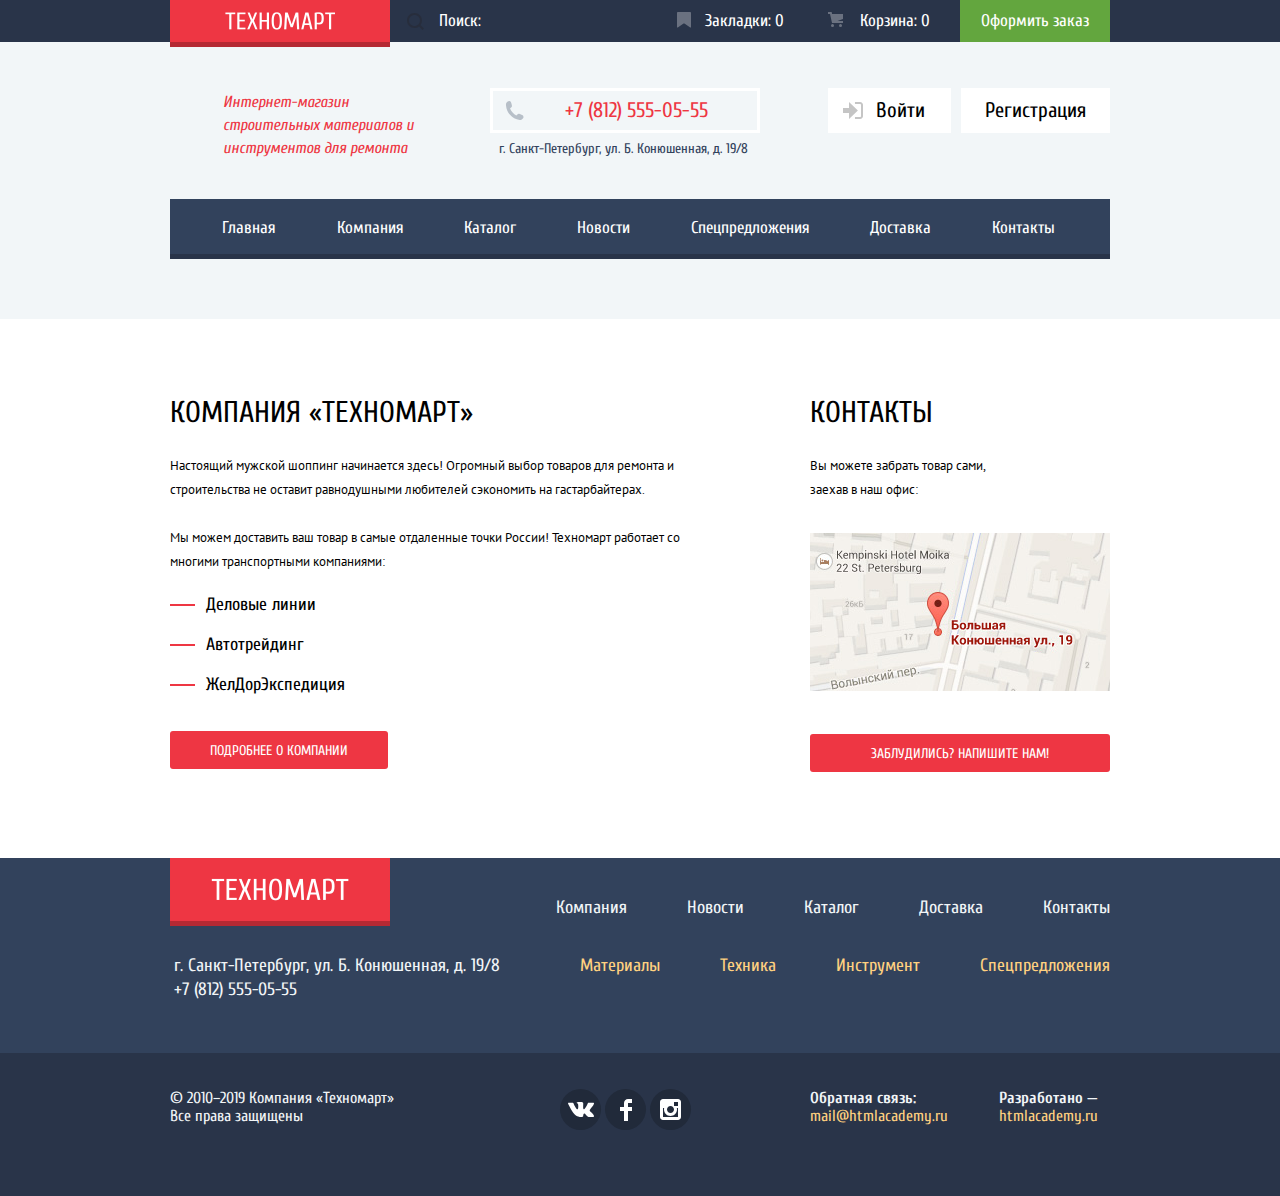
==== commit 273449c6: "работа над ошибками" ====
--- a/index.html
+++ b/index.html
@@ -94,7 +94,7 @@
           <section class="contact-footer">
             <h2 class="visually-hidden">Контактная информация</h2>
             <address>г. Санкт-Петербург, ул. Б. Конюшенная, д. 19/8</address>
-            <a href="tel:+78125550555">+7(812)555-05-55</a>
+            <a href="tel:+78125550555">+7 (812) 555-05-55</a>
           </section>
         </div>
         <section class="footer-navigation">
@@ -116,7 +116,7 @@
       </div>
       <div class="footer-bottom">
         <div class="container">
-          <p class="footer-copyright">© 2010–2017 Компания «Техномарт» Все права защищены</p>
+          <p class="footer-copyright">© 2010–2019 Компания «Техномарт»<br>Все права защищены</p>
           <ul class="footer-social">
             <li><a class="social-button vk" href="#"><span class="visually-hidden">Вконтакте</span></a></li>
             <li><a class="social-button fb" href="#"><span class="visually-hidden">Фейсбук</span></a></li>
--- a/css/style.css
+++ b/css/style.css
@@ -63,13 +63,42 @@
   padding: 0 10px;
 }
 
+.btn {
+  display: inline-block;
+
+  margin-right: 16px;
+  padding: 12px 40px;
+
+  text-align: center;
+  vertical-align: middle;
+  text-transform: uppercase;
+
+  color: #ffffff;
+  border: none;
+  border-radius: 3px;
+  background-color: #ee3643;
+
+  font: inherit;
+  font-family: "Cuprum", Arial, sans-serif;
+  font-size: 14px;
+  line-height: 18px;
+}
+
+.btn:hover {
+  background-color: #ca2c37;
+}
+
+.btn:active {
+  background-color: #ba2732;
+}
+
 .header-top .container {
   display: flex;
   justify-content: space-between;
 }
 
 .main-header {
-  padding-bottom: 64px;
+  padding-bottom: 65px;
 
   background-color: #f2f6f8;
 }
@@ -127,6 +156,7 @@
   width: 100%;
   padding-left: 49px;
 
+  color: #ffffff;
   border: none;
   background-color: transparent;
 }
@@ -140,6 +170,7 @@
 }
 
 .search input:focus {
+  color:#000000;
   background-color: #ffffff ;
 }
 
@@ -208,8 +239,8 @@
 
 .bookmarks::before {
   position: absolute;
-  top: 13px;
-  left: 18px;
+  top: 12px;
+  left: 17px;
 
   width: 14px;
   height: 16px;
@@ -223,7 +254,7 @@
 
 .basket::before {
   position: absolute;
-  top: 13px;
+  top: 12px;
   left: 18px;
 
   width: 15px;
@@ -277,13 +308,17 @@
 }
 
 .header-title, .contact-header, .user-menu {
+  flex-basis: 300px;
+
+  box-sizing: border-box;
   width: 300px;
 }
 
 .middle-header .header-title {
-  width: 215px;
-  margin: 0;
-  padding-left: 52px;
+  margin: 0;
+  padding-top: 3px;
+  padding-right: 52px;
+  padding-left: 53px;
 
   color: #ee3643;
 
@@ -296,30 +331,32 @@
 .contact-header {
   display: flex;
   flex-direction: column;
-  padding-left: 15px;
-  padding-right: 15px;
-  box-sizing: border-box;
+  justify-content: flex-start;
 }
 
 .contact-header address {
+  padding-left: 9px;
+
   color: #32425c;
-  padding-left: 10px;
+
   font-size: 14px;
+  font-style:normal;
   line-height: 24px;
-  font-style:normal;
 }
 
 .contact-header a {
-  margin-bottom: 4px;
   position: relative;
 
   display: block;
   order: -1;
 
-  width: auto;
-  padding: 10px;
-
-  text-align: center;
+  box-sizing: border-box;
+  width: 270px;
+  margin-bottom: 4px;
+  padding: 9px;
+  padding-left: 72px;
+
+  vertical-align: middle;
 
   color: #ee3643;
   border: 3px solid white;
@@ -331,7 +368,7 @@
 .contact-header a::before {
   position: absolute;
   top:10px;
-  left: 14px;
+  left: 12px;
 
   width: 19px;
   height: 19px;
@@ -347,7 +384,10 @@
 
   padding: 12px 24px;
 
+  text-transform: none;
+
   color: #000000;
+  border-radius: 0;
   background-color: #ffffff;
 
   font-size: 21px;
@@ -359,7 +399,7 @@
 
   display: flex;
   flex-wrap: wrap;
-  justify-content: space-between;
+  justify-content: flex-end;
 
   width: 100%;
   max-width: 300px;
@@ -369,19 +409,22 @@
 }
 
 .top-user-menu .login {
-  margin-left: 0;
-  padding-left: 50px;
+  position: relative;
+
+  margin-right: 10px;
+  padding-right: 26px;
+  padding-left: 48px;
 }
 
 .top-user-menu .reg {
   margin-right: 0;
-  margin-left: auto;
+
 }
 
 .top-user-menu .login::before {
   position: absolute;
-  top:14px;
-  left: 14px;
+  top: 14px;
+  left: 15px;
 
   width: 20px;
   height: 17px;
@@ -409,14 +452,20 @@
 }
 
 .top-user-menu .user-name {
+  display: block;
+
+  box-sizing: border-box;
   width: 100%;
-  padding-left: 47px;
+  margin: 0;
+  padding-left: 48px;
+
+  text-align: left;
 }
 
 .top-user-menu .logout {
   position: absolute;
-  top:14px;
-  right:20px;
+  top: 14px;
+  right: -5px;
 
   width: 20px;
   height: 17px;
@@ -436,7 +485,7 @@
 
 .top-user-menu .user-name::before {
   position: absolute;
-  top:14px;
+  top:13px;
   left: 14px;
 
   width: 20px;
@@ -469,55 +518,48 @@
   color: #c5c5c5;
 }
 
-.top-user-menu a {
+.user-menu-list {
+  display: flex;
+  flex-wrap: wrap;
+  justify-content: flex-start;
+
+  margin: 0;
+  padding: 0;
+  padding-left: 19px;
+
+  list-style: none;
+
+}
+
+.user-menu-list li {
+  position: relative;
+
+  margin-right: 32px;
+}
+
+.user-menu-list li:not(:last-child)::after {
+  position: absolute;
+  top:7px;
+  right: -19px;
+
+  width: 4px;
+  height: 4px;
+
+  content: "";
+
+  border-radius:3px;
+  background-color: #32425c;
+}
+
+.user-menu-list a {
+  text-decoration: underline;
+
   color: #32425c;
-  background-color: #f4f7f9;
 
   font-size: 16px;
   line-height: 18px;
 }
 
-.user-menu-list {
-  display: flex;
-  flex-wrap: wrap;
-  justify-content: flex-start;
-
-  margin: 0;
-  padding: 0;
-  padding-left: 18px;
-
-  list-style: none;
-
-  font-size: 16px;
-  line-height: 18px
-}
-
-.user-menu-list li {
-  position: relative;
-
-  margin-right: 32px;
-}
-
-.user-menu-list li:not(:last-child)::after {
-  position: absolute;
-  top:7px;
-  right: -19px;
-
-  width: 4px;
-  height: 4px;
-
-  content: "";
-
-  border-radius:3px;
-  background-color: #32425c;
-}
-
-.user-menu-list a {
-  text-decoration: underline;
-
-  color: #32425c;
-}
-
 .user-menu-list a:hover {
   text-decoration: underline;
 
@@ -532,14 +574,14 @@
 
 .site-navigation {
   display: flex;
-  justify-content: space-around;
-
-  margin: 0;
-  padding:0 30px;
+  flex-wrap: wrap;
+  justify-content: space-between;
+
+  margin: 0;
+  padding:0 25px 0 22px;
 
   list-style: none;
 
-  color: #ffffff;
   background-color: #32425c;
   box-shadow: 0px 5px 0px 0px #293449;
 }
@@ -547,7 +589,7 @@
 .site-navigation a {
   display: block;
 
-  padding: 19px 32px;
+  padding: 20px 30px 18px 30px;
 
   color: #ffffff;
 }
@@ -565,24 +607,26 @@
   display: flex;
   justify-content: space-between;
 
-  padding: 80px 0 86px 0;
+  padding: 79px 0 86px 0;
 }
 
 .about-company {
   position: relative;
 
   width: 540px;
-
 }
 
 .map {
   width: 300px;
+
 }
 
 .about-company h2,
 .map h2 {
   margin: 0;
-  margin-bottom: 28px;
+  margin-bottom: 26px;
+
+  text-transform: uppercase;
 
   font-size: 30px;
   font-weight: 400;
@@ -592,7 +636,7 @@
 .about-company p,
 .map p {
   margin: 0;
-  margin-bottom: 26px;
+  margin-bottom: 24px;
 
   font-family: "PT Sans", Arial, sans-serif;
   font-size: 13px;
@@ -600,11 +644,26 @@
 
 }
 
+.about-company p:last-of-type {
+  margin-bottom: 21px;
+}
+
+.map p {
+  padding-right: 105px;
+}
+
+.map img {
+  margin-top: 7px;
+  margin-bottom: 40px;
+
+  background-color: #f4f2ed;
+}
+
 .about-company .logistic {
   position: relative;
 
   margin: 0;
-  margin-bottom: 35px;
+  margin-bottom: 36px;
   margin-left: 36px;
   padding: 0;
 
@@ -616,11 +675,13 @@
 
 .logistic li {
   position: relative;
+
+  margin-bottom: 20px;
 }
 
 .logistic li::before {
   position: absolute;
-  top: 8px;
+  top: 9px;
   left: -36px;
 
   width: 25px;
@@ -631,52 +692,22 @@
 	background: #ee3643;
 }
 
-.about-company .btn,
-.map .btn {
-  display: inline-block;
-
-  margin-right: 16px;
-  padding: 12px 40px;
-
-  text-align: center;
-  vertical-align: middle;
-  text-transform: uppercase;
-
-  color: #ffffff;
-  border: none;
-  border-radius: 3px;
-  background-color: #ee3643;
-
-  font: inherit;
-  font-size: 14px;
-  line-height: 18px;
+.map .btn, .about-company .btn {
+  padding-top: 11px;
+  padding-bottom: 9px;
 }
 
 .map .btn {
   display: block;
 
   box-sizing: border-box;
-  margin-top: 40px;
   margin-right: 0;
   margin-bottom: 0;
 }
 
 .about-company .btn {
-  position: absolute;
-  bottom: 0;
-
-  margin-top: 36px;
+  margin-top: 0px;
   margin-bottom: 0;
-}
-
-.about-company .btn:hover,
-.map .btn:hover {
-  background-color: #ca2c37;
-}
-
-.about-company .btn:active,
-.map .btn:active {
-  background-color: #ba2732;
 }
 
 .main-footer {
@@ -690,6 +721,8 @@
 .footer-top {
   display: flex;
   justify-content: space-between;
+
+  min-height: 193px;
 }
 
 .footer-top .wrapper {
@@ -718,6 +751,7 @@
 
 .contact-footer {
   margin-bottom: 48px;
+  padding-left: 4px;
 }
 
 .footer-navigation-top, .footer-navigation-bottom {
@@ -732,18 +766,18 @@
 }
 
 .footer-navigation-bottom {
-  margin-top: 38px;
+  margin-top: 34px;
 }
 
 .footer-navigation-top a, .footer-navigation-bottom a {
   display: block;
 }
 
-.footer-navigation-top li,.footer-navigation-bottom li {
+.footer-navigation-top li, .footer-navigation-bottom li {
   padding-left: 60px;
 }
 
-.footer-navigation-top li:first-child,.footer-navigation-bottom li:first-child {
+.footer-navigation-top li:first-child, .footer-navigation-bottom li:first-child {
   padding-left: 0px;
 }
 
@@ -774,6 +808,7 @@
 }
 
 .main-footer .footer-bottom {
+  min-height: 107px;
   padding-top: 36px;
 
   background-color: #293449;
@@ -781,6 +816,7 @@
   font-size: 16px;
   line-height: 18px;
 }
+
 .footer-bottom .container {
   display: flex;
   justify-content: space-between;
@@ -794,11 +830,13 @@
 .footer-social {
   display: flex;
   flex-wrap: wrap;
-  justify-content: center;
-
+  justify-content: flex-start;
+
+  box-sizing: border-box;
   width: 300px;
   margin: 0;
   padding: 0;
+  padding-left: 68px;
 
   list-style: none;
 }
@@ -812,11 +850,11 @@
   align-items: center;
   justify-content: center;
 
-  width: 43px;
-  height: 43px;
+  width: 41px;
+  height: 41px;
   margin: 0 2px;
 
-  border-radius: 41px;
+  border-radius: 50%;
   background-color: #212a3a;
 }
 
@@ -873,7 +911,9 @@
 .dev-copyright {
   display: inline-block;
 
-  width: 110px;
+  box-sizing: border-box;
+  width: 140px;
+  padding-left: 29px;
 }
 
 .dev-feedback a,
@@ -899,10 +939,10 @@
   justify-content: flex-start;
 
   margin: 0;
-  margin-top: 22px;
+  margin-top: 21px;
   margin-bottom: 20px;
   padding: 0;
-  padding-left: 55px;
+  padding-left: 54px;
 
   list-style: none;
 
@@ -925,8 +965,8 @@
 
 .breadcrumbs li::before {
   position: absolute;
-  top:4px;
-  left: -25px;
+  top:2px;
+  left: -26px;
 
   width: 8px;
   height: 12px;
@@ -940,10 +980,10 @@
 
 .breadcrumbs li:first-child::after {
   position: absolute;
-  top:3px;
+  top:2px;
   left: -56px;
 
-  width: 14px;
+  width: 16px;
   height: 12px;
 
   content: "";
@@ -960,8 +1000,8 @@
 .catalog-title {
   margin: 0;
   margin-bottom: 20px;
-  padding: 32px 0;
-  padding-left: 30px;
+  padding: 30px 0;
+  padding-left: 28px;
 
   text-transform: uppercase;
 
@@ -978,17 +1018,6 @@
   justify-content: space-between;
 }
 
-.catalog-filter ul {
-  list-style: none;
-  padding: 0;
-  margin: 0;
-}
-
-.catalog-filter fieldset {
-  padding: 0;
-  margin: 0;
-}
-
 .catalog-filter {
   width: 220px;
 
@@ -998,74 +1027,101 @@
 }
 
 .catalog-filter h3 {
-  background-color: #f7f3ec;
-  margin: 0;
+  margin: 0;
+  margin-bottom: 11px;
   padding-top: 10px;
   padding-bottom: 10px;
+  padding-left: 19px;
+
+  background-color: #f7f3ec;
+
   font-size: 13px;
   font-weight: 400;
   line-height: 18px;
-  padding-left: 19px;
-
+}
+
+.catalog-filter ul {
+  margin: 0;
+  padding: 0;
+
+  list-style: none;
+}
+
+.catalog-filter fieldset {
+  margin: 0px;
+  margin-bottom: 16px;
+  padding: 0px;
+
+  border: none;
+}
+
+.catalog-filter fieldset:not(:last-of-type) {
+  border-bottom: 1px solid #e5e5e5;
+}
+
+.catalog-filter legend {
+  margin-bottom: 14px;
+  padding: 0;
+
+  font-weight: bold;
+  line-height: 30px;
 }
 
 .price-range {
   display: flex;
+  flex-direction: column;
   justify-content: space-between;
-  flex-direction: column;
 }
 
 .price-range .range-wrapper {
+  min-height: 80px;
+  margin-bottom: 9px;
+
+  border-radius: 3px;
   background-color: #f7f3ec;
-  margin-bottom: 10px;
-  min-height: 80px;
-  border-radius: 3px;
 }
 
 .price-range .toggle {
+  box-sizing: border-box;
   width: 20px;
   height: 20px;
+
+  border: 8px solid #ffffff;
   border-radius: 50%;
-  box-sizing: border-box;
-  border: 8px solid #ffffff;
   background-color: #ababab;
-
-}
-
+}
 
 .price-range .price-wrapper {
+  display: flex;
+  align-items: baseline;
+  justify-content: space-between;
+
   width: 220px;
-  display: flex;
-  justify-content: space-between;
-  align-items: baseline;
+  margin-bottom: 25px;
 }
 
 .price-range input[type="number"] {
+  box-sizing: border-box;
+  width: 95px;
+  height: 38px;
+
+  text-align: center;
+
+  border: none;
   border-radius: 3px;
   background-color: #f7f3ec;
-  box-sizing: border-box;
-  width: 95px;
-  height: 38px;
-  border: none;
+}
+.price-wrapper span {
+  align-items: baseline;
+
   text-align: center;
 }
-.price-wrapper span {
-  text-align: center;
-  align-items: baseline;
-}
-
-.catalog-filter legend {
-  font-weight: bold;
-  line-height: 30px;
-  padding: 12px 0;
-
-}
 
 .catalog-filter .filter-option {
+  margin-bottom: 20px;
+
   font-size: 15px;
   line-height: 20px;
-  margin-bottom: 22px;
-  padding-left: 35px;
 }
 
 .filter-option label {
@@ -1073,74 +1129,80 @@
 
   display: block;
 
+  padding-left: 35px;
+
   cursor: pointer;
   user-select: none;
 }
 
 .filter-option input[type="checkbox"] + label::before {
-  content: "";
-  position: absolute;
+  position: absolute;
+  top: -1px;
+  left: 0px;
 
   width: 23px;
   height: 23px;
-  top: 0;
-  left: -35px;
-
+
+  content: "";
+
+  opacity: 0.3;
   background-image: url("../img/checkbox-off.svg");
   background-repeat: no-repeat;
-  opacity: 0.3;
 }
 
 .filter-option input[type="checkbox"]:checked + label::before {
-  content: "";
-
-  position: absolute;
+  position: absolute;
+  top: -1px;
+  left: 0px;
 
   width: 27px;
   height: 23px;
-  top: 0;
-  left: -35px;
-
+
+  content: "";
+
+  opacity: 0.3;
   background-image: url("../img/checkbox-on.svg");
   background-repeat: no-repeat;
-  opacity: 0.3;
 }
 
 .filter-option input[type="radio"] + label::before {
-  content: "";
-  position: absolute;
-  top:-2px;
-  left: -35px;
-  width: 24px;
-  height: 24px;
+  position: absolute;
+  bottom:-2px;
+  left: -1px;
+
+  box-sizing: border-box;
+  width: 25px;
+  height: 25px;
+
+  content: "";
+
+  opacity: 0.2;
+  border: 4px solid #000000;
   border-radius: 50%;
+
+}
+
+.filter-option input[type="radio"]:checked + label::after {
+  position: absolute;
+  top: 5px;
+  left: 7px;
+
+  box-sizing: border-box;
+  width: 9px;
+  height: 9px;
+
+  content: "";
+
+  opacity: 0.2;
   border: 4px solid #000000;
-
-  box-sizing: border-box;
-  opacity: 0.2;
-
-}
-
-.filter-option input[type="radio"]:checked + label::after {
-  content: "";
-  position: absolute;
-  top:6px;
-  left: -26px;
-  width: 5px;
-  height: 5px;
+  border-radius: 50%;
   background-color: #000000;
-  border-radius: 50%;
-  border: 4px solid #000000;
-
-  box-sizing: border-box;
-  opacity: 0.2;
 
 }
 
 .filter-option input:disabled + label {
+  opacity: 0.1;
   color: #000000;
-
-  opacity: 0.1;
 }
 
 .filter-option input[type="radio"] + label:hover::before,
@@ -1150,61 +1212,48 @@
   opacity: 0.4;
 }
 
-.catalog-filter fieldset {
-  border: none;
-}
-
-.catalog-filter .btn {
+.catalog-filter .btn-filter {
   display: block;
+
+  min-width: 140px;
+  margin-top: 58px;
+  margin-right: 14px;
+  padding: 9px 39px;
+
+  color: #000000;
+  border: 1px solid #e5e5e5;
+  background-color: inherit;
+
+  font-family: inherit;
+  font-size: 13px;
+}
+
+.catalog {
+  width: 700px;
+}
+
+.catalog-sort {
+  display: flex;
+  align-items: baseline;
+  justify-content: space-between;
+
+  box-sizing: border-box;
+  min-height: 38px;
+  padding-top: 9px;
+  padding-bottom: 9px;
+
   text-transform: uppercase;
 
-  border: 1px solid #e5e5e5;
   border-radius: 3px;
-  background-color: inherit;
-
+  background-color: #f7f3ec;
+
+  font-family: "PT Sans", Arial, sans-serif;
   font-size: 13px;
   line-height: 18px;
-
-
-  margin-right: 16px;
-  padding: 12px 39px;
-
-  text-align: center;
-  vertical-align: middle;
-  margin-top: 75px;
-}
-
-.catalog {
-  width: 700px;
-}
-
-.catalog-sort {
-  display: flex;
-  justify-content: space-between;
-  border-radius: 3px;
-  padding-top: 10px;
-  padding-bottom: 10px;
-
-  text-transform: uppercase;
-
-  background-color: #f7f3ec;
-
-  font-size: 13px;
-  line-height: 18px;
-}
-
-.catalog-sort .sort-list {
-  display: flex;
-  justify-content: space-between;
-
-  width: 380px;
-  margin: 0;
-  padding: 0;
-
-  list-style: none;
 }
 
 .catalog-sort h3 {
+  box-sizing: border-box;
   width: 220px;
   margin: 0;
   padding: 0;
@@ -1214,6 +1263,19 @@
   font-weight: 400;
 }
 
+.catalog-sort .sort-list {
+  display: flex;
+  justify-content: space-between;
+
+  box-sizing: border-box;
+  width: 380px;
+  margin: 0;
+  padding: 0;
+  padding-right: 26px;
+
+  list-style: none;
+}
+
 .catalog-sort a {
   display: inline-block;
 
@@ -1231,6 +1293,7 @@
 
 .catalog-sort .sort-active {
   color: #ee3643;
+  border-bottom: none;
 }
 
 .catalog-sort .sort-detector {
@@ -1281,6 +1344,14 @@
   border-top: 10px solid #ee3643;
 }
 
+.sort-detector .up-sort:hover::after {
+  border-bottom: 10px solid #000000;
+}
+
+.sort-detector .down-sort:hover::after {
+  border-top: 10px solid #000000;
+}
+
 .catalog-list {
   display: flex;
   align-content: flex-start;
@@ -1303,6 +1374,7 @@
   flex-direction: column;
   justify-content: space-between;
 
+  box-sizing: border-box;
   width: 220px;
   margin-bottom: 20px;
   padding-bottom: 20px;
@@ -1310,17 +1382,12 @@
   border: 1px solid #e5e5e5;
 }
 
-.catalog-item .wrapper {
-  display: flex;
-  flex-direction: column;
-  justify-content: space-between;
-
-  min-height: 50px;
-}
-
 .catalog-item h4 {
-  margin: 0;
-  margin-bottom: 18px;
+  flex-grow: 1;
+
+  margin: 0;
+  margin-top: 9px;
+  margin-bottom: 11px;
   padding-right: 30px;
   padding-left: 30px;
 
@@ -1336,7 +1403,6 @@
 
   width: 218px;
   height: 170px;
-  margin-bottom: 10px;
 
   background-color: #f2f6f8;
 }
@@ -1348,8 +1414,8 @@
 .catalog-item .flag-new::after {
   position: absolute;
   z-index: 20;
-  top:0;
-  right: 0;
+  top:-1px;
+  right: -1px;
 
   width: 60px;
   height: 59px;
@@ -1373,10 +1439,9 @@
 }
 
 .catalog-item .old-price {
-  display: block;
-
-  margin: 0;
-  margin-bottom: 14px;
+  margin: 0;
+  margin-bottom: 10px;
+  padding-left: 2px;
 
   text-decoration: line-through;
 
@@ -1388,9 +1453,13 @@
 
   display: block;
 
-  margin-top: auto;
-  margin-bottom: 0;
-  padding: 10px 38px;
+  box-sizing: border-box;
+  min-width: 80px;
+  height: 38px;
+  margin: 0;
+  padding: 10px 33px;
+
+  text-align: center;
 
   color: #ffffff;
   border-radius: 3px;
@@ -1399,30 +1468,16 @@
 
 .catalog-item .price::after {
   position: absolute;
-  top:0;
-  right: 0;
+  top: 0;
+  right: -25px;
 
   width: 0;
   height: 0;
 
   content: "";
 
-	border-top: 20px solid white;
-	border-left: 20px solid transparent;
-}
-
-.catalog-item .price::before {
-  position: absolute;
-  right: 0;
-  bottom:0;
-
-  width: 0;
-  height: 0;
-
-  content: "";
-
-  border-bottom: 20px solid white;
-  border-left: 20px solid transparent;
+  border: 19px solid white;
+  border-left-color: #ee3643;
 }
 
 .catalog-item-hover {
@@ -1435,11 +1490,11 @@
   box-sizing: border-box;
   width: 100%;
   min-height: 170px;
-  margin: 0 0;
+  margin: 0;
   padding-top: 43px;
   padding-right: 42px;
   padding-bottom: 5px;
-  padding-left: 42px;
+  padding-left: 41px;
 
   background-color: #ffffff;
 }
@@ -1455,21 +1510,13 @@
   box-sizing: border-box;
   width: 100%;
   margin-bottom: 8px;
-  padding-top: 10px;
-  padding-bottom: 10px;
+  padding: 0;
+  padding-top: 11px;
+  padding-bottom: 9px;
 
   text-align: center;
-  vertical-align: middle;
-  text-transform: uppercase;
-
-  color: white;
-  border: none;
-  border-radius: 3px;
+
   background: #63a63e;
-
-  font-family: "Cuprum", Arial, sans-serif;
-  font-size: 14px;
-  line-height: 18px;
 }
 
 .catalog-item .btn-addcart {
@@ -1507,12 +1554,12 @@
 }
 
 .catalog-item .btn-addbookmarks {
-  padding-top: 7px;
+  padding-top: 8px;
   padding-bottom: 7px;
 
   color: #32425c;
   border: 3px solid #63a63e;
-  background: white;
+  background: #ffffff;
 
 }
 
@@ -1557,12 +1604,14 @@
 
 .modal {
   position: fixed;
-  top: 70%;
+  z-index: 500;
+  top: 50%;
   left: 50%;
-  display:none;
+
   width: 620px;
+
   transform: translate(-50%, -50%);
-  z-index: 500;
+
   background-color: #ffffff;
   box-shadow: 0px -7px 0px 0px #ff5358,
               0 0 16px 2px rgba(35, 31, 32, 0.5);
@@ -1572,8 +1621,10 @@
   position: absolute;
   top: 9px;
   right: 9px;
+
+  width: 21px;
   height: 21px;
-  width: 21px;
+
   border: none;
   background-color: transparent;
   background-image: url("../img/popup-close.svg");
@@ -1581,34 +1632,43 @@
 }
 
 .modal-map {
+  display: none;
+
   width: 940px;
   height: 446px;
+
   background: url(../img/map-big.jpg) no-repeat #e5e5e5;
   box-shadow: 0 0 16px 2px rgba(35, 31, 32, 0.5);
 }
 
 .modal-feedback {
+  display: none;
+
   padding-top: 27px;
+
   font-size: 18px;
   line-height: 18px;
 }
 
 .modal-feedback .feedback {
+  display: flex;
+  flex-wrap: wrap;
+  justify-content: space-between;
+
   width: 460px;
+  margin: 0;
+  padding: 0;
+  padding: 21px 80px;
+
   list-style: none;
-  margin: 0;
-  padding: 0;
-  display: flex;
-  justify-content: space-between;
-  padding: 21px 80px;
-  flex-wrap: wrap;
 }
 
 .feedback li {
+  display: flex;
+  flex-direction: column;
+
   width: 220px;
   margin-bottom: 20px;
-  display: flex;
-  flex-direction: column;
 }
 
 .feedback label {
@@ -1616,17 +1676,20 @@
 }
 
 .feedback .feedback-text {
+  align-self: flex-start;
+
   width: 100%;
-  align-self: flex-start;
 }
 
 .feedback input, .feedback textarea {
   box-sizing: border-box;
+  padding: 8px 16px;
+
+  border: 2px solid #dee3e4;
+  border-radius: 3px;
+
   font-size: 13px;
   line-height: 18px;
-  padding: 8px 16px;
-  border-radius: 3px;
-  border: 2px solid #dee3e4;
 }
 
 .feedback textarea {
@@ -1634,69 +1697,57 @@
 }
 
 .modal .wrapper {
-  background-color: #f4f4f4;
+  box-sizing: border-box;
   width: 620px;
   margin: 0 auto;
   padding: 38px 80px;
-  box-sizing: border-box;
+
+  background-color: #f4f4f4;
 }
 
 .modal-feedback .submit-btn {
-  font-family: "Cuprum", Arial, sans-serif;
-  font-size: 14px;
-  line-height: 18px;
-  padding: 12px 40px;
-  text-align: center;
-  vertical-align: middle;
-  text-transform: uppercase;
-  color: #ffffff;
-  border: none;
-  border-radius: 3px;
-  background-color: #ee3643;
   display: block;
+
   box-sizing: border-box;
   width: 100%;
   margin-top: 10px;
   margin-right: 0;
 }
 
+.modal-addcart {
+  display: none;
+}
+
 .modal-addcart p {
-  margin: 0;
   margin: 0 auto;
   padding: 65px 80px;
   padding-left: 179px;
+
   font-size: 30px;
   line-height: 30px;
 }
 
 .modal-addcart p::before {
-  content: "";
-  position: absolute;
+  position: absolute;
+  top: 50px;
   left: 80px;
-  top: 50px;
+
   width: 66px;
   height: 66px;
+
+  content: "";
+
   background-image: url("../img/popup-ok.svg");
   background-repeat: no-repeat;
 }
 
 .modal-addcart .btn {
-  font-family: "Cuprum", Arial, sans-serif;
-  font-size: 14px;
-  line-height: 18px;
-  padding: 12px 37px;
-  text-align: center;
-  vertical-align: middle;
-  text-transform: uppercase;
-  color: #ffffff;
-  border: none;
-  border-radius: 3px;
-  background-color: #ee3643;
-  display: inline-block;
+  flex-basis: 220px;
+
   box-sizing: border-box;
   margin-top: 10px;
   margin-right: 10px;
-  flex-basis: 220px;
+  padding: 12px 37px;
 }
 .modal-addcart .wrapper {
   display: flex;
@@ -1704,6 +1755,6 @@
 }
 
 .modal-addcart .continue-btn {
+  color: #000000;
   background-color: #ffffff;
-  color: #000000;
-}
+}
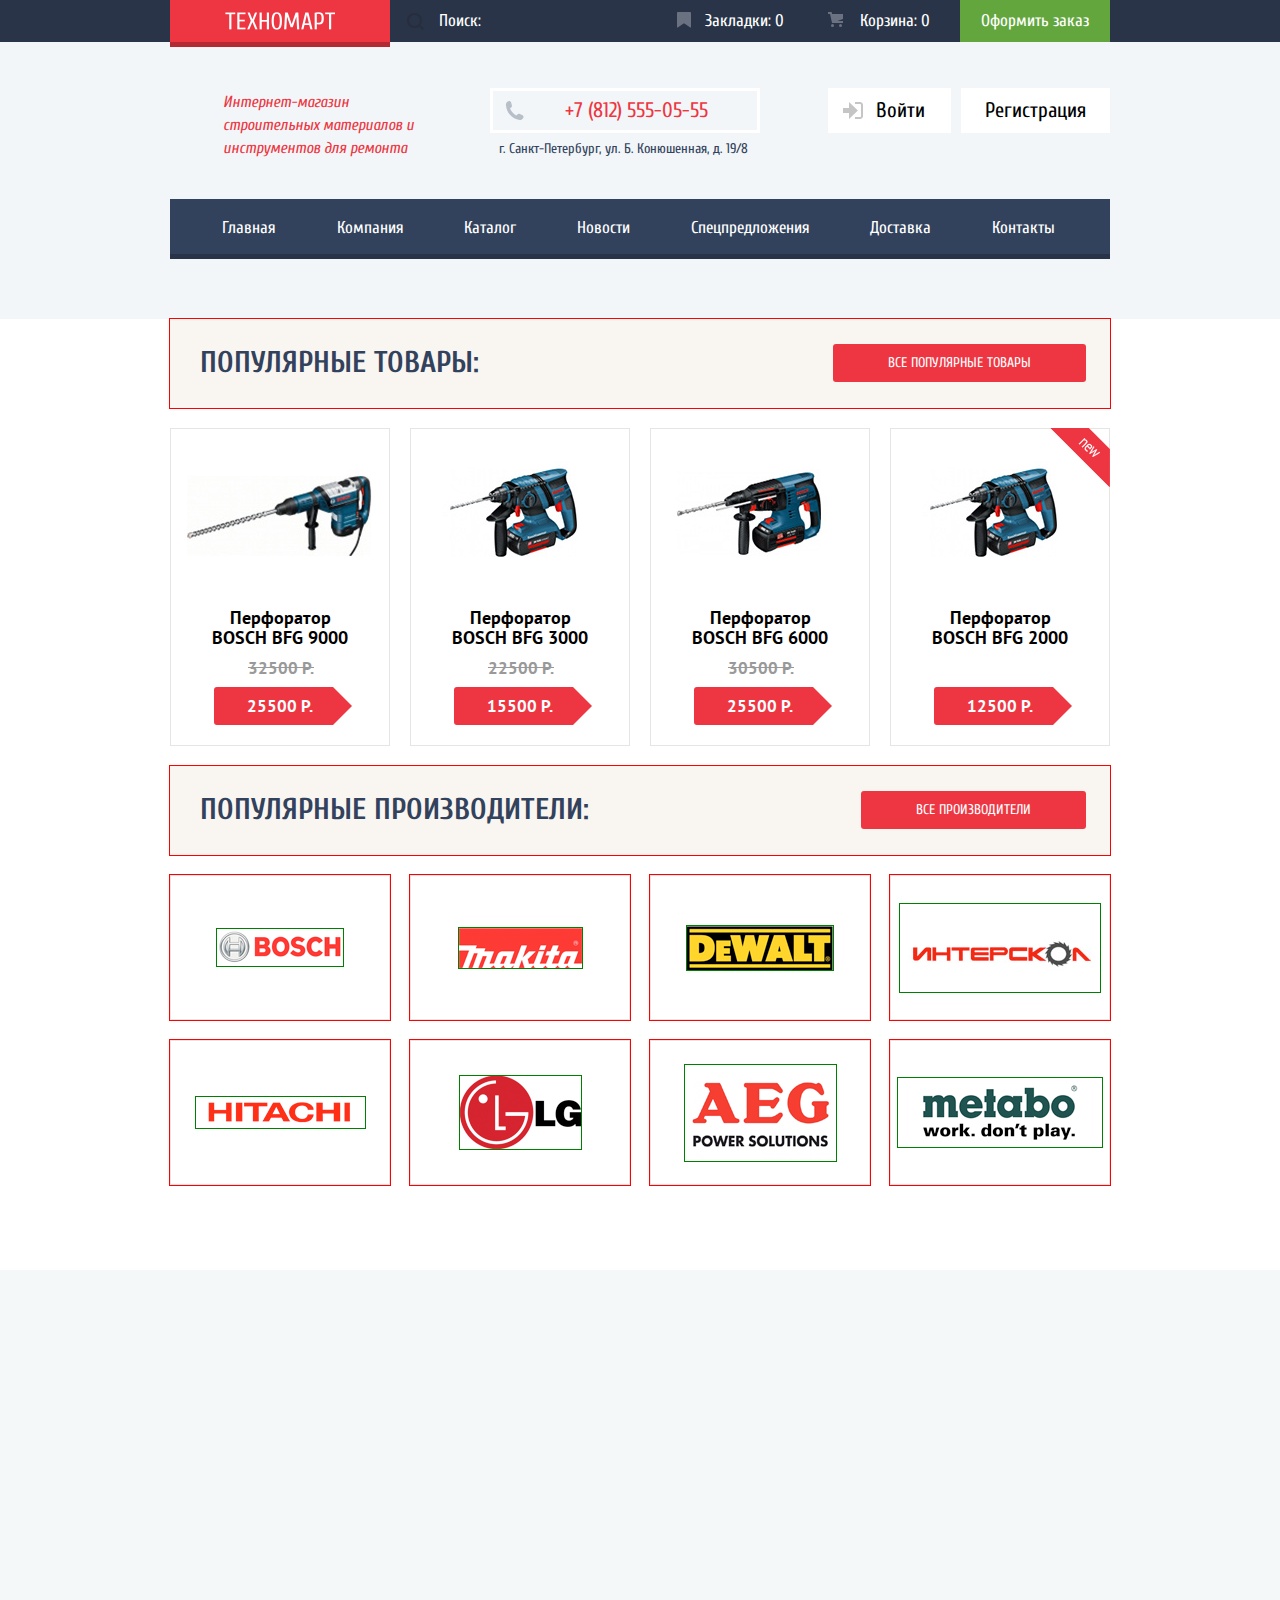
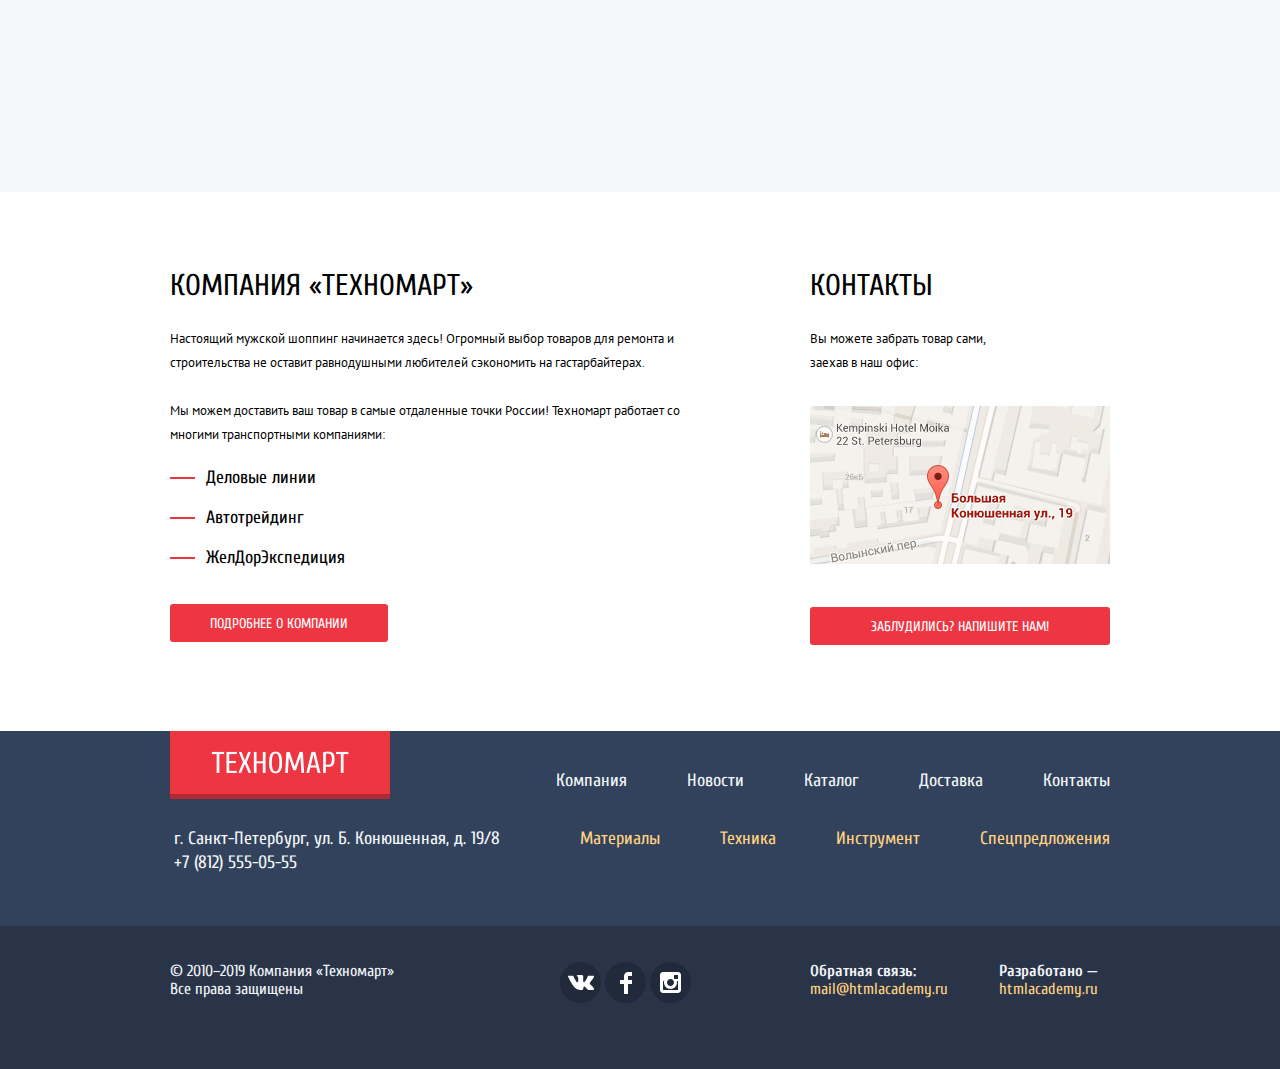
==== commit 8a87f3ca: "предварительная стилизация популярных товаров и вендоров" ====
--- a/index.html
+++ b/index.html
@@ -59,8 +59,112 @@
     <main>
       <div class="container">
         <!-- Каталог-->
+        <section class="popular-goods">
+          <div class="wrapper">
+            <h2 class="popular-title">Популярные товары:</h2>
+            <a class="btn popular-btn" href="#">Все популярные товары</a>
+          </div>
+          <ul class="catalog-list">
+            <li class="catalog-item">
+              <h4>Перфоратор BOSCH BFG 9000</h4>
+              <img src="img/catalog-bosch_bfg_9000.jpg" width="218" height="170" alt="Перфоратор BOSCH BFG 9000">
+              <p class="old-price">32500 Р.</p>
+              <p class="price">25500 Р.</p>
+              <p class="catalog-item-hover">
+                <button class="btn btn-addcart" type="button">купить</button>
+                <button class="btn btn-addbookmarks" type="button">в закладки</button>
+              </p>
+            </li>
+            <li class="catalog-item">
+              <h4>Перфоратор BOSCH BFG 3000</h4>
+              <img src="img/catalog-bosch_bfg_3000.jpg" width="218" height="170" alt="Перфоратор BOSCH BFG 3000">
+              <p class="old-price">22500 Р.</p>
+              <p class="price">15500 Р.</p>
+              <p class="catalog-item-hover">
+                <button class="btn btn-addcart" type="button">купить</button>
+                <button class="btn btn-addbookmarks" type="button">в закладки</button>
+              </p>
+            </li>
+            <li class="catalog-item">
+              <h4>Перфоратор BOSCH BFG 6000</h4>
+              <img src="img/catalog-bosch_bfg_6000.jpg" width="218" height="170" alt="Перфоратор BOSCH BFG 6000">
+              <p class="old-price">30500 Р.</p>
+              <p class="price">25500 Р.</p>
+              <p class="catalog-item-hover">
+                <button class="btn btn-addcart" type="button">купить</button>
+                <button class="btn btn-addbookmarks" type="button">в закладки</button>
+              </p>
+            </li>
+            <li class="catalog-item">
+              <h4>Перфоратор BOSCH BFG 2000</h4>
+              <p class="flag-new"><span class="visually-hidden">Новинка</span></p>
+              <img src="img/catalog-bosch_bfg_2000.jpg" width="218" height="170" alt="Перфоратор BOSCH BFG 2000">
+              <p class="price">12500 Р.</p>
+              <p class="catalog-item-hover">
+                <button class="btn btn-addcart" type="button">купить</button>
+                <button class="btn btn-addbookmarks" type="button">в закладки</button>
+              </p>
+            </li>
+          </ul>
+        </section>
         <!-- Вендоры-->
-        <!-- Сервисы-->
+        <section class="popular-vendors">
+          <div class="wrapper">
+            <h2 class="popular-title">Популярные производители:</h2>
+            <a class="btn popular-btn" href="#">Все производители</a>
+          </div>
+          <ul class="vendors-list">
+            <li class="vendor-item">
+              <a href="#">
+              <img src="img/vendor-bosch.png" width="126" height="37" alt="Логотип фирмы Bosch">
+              </a>
+            </li>
+            <li class="vendor-item">
+              <a href="#">
+              <img src="img/vendor-Makita.png" width="123" height="40" alt="Логотип фирмы Makita">
+              </a>
+            </li>
+            <li class="vendor-item">
+              <a href="#">
+              <img src="img/vendor-DeWALT.png" width="146" height="44" alt="Логотип фирмы Dewalt">
+              </a>
+            </li>
+            <li class="vendor-item">
+              <a href="#">
+              <img src="img/vendor-interskol.png" width="200" height="88" alt="Логотип фирмы Интерскол">
+              </a>
+            </li>
+            <li class="vendor-item">
+              <a href="#">
+              <img src="img/vendor-Hitachi.png" width="169" height="31" alt="Логотип фирмы Hitachi">
+              </a>
+            </li>
+            <li class="vendor-item">
+              <a href="#">
+              <img src="img/vendor-LG.png" width="121" height="73" alt="Логотип фирмы LG">
+              </a>
+            </li>
+            <li class="vendor-item">
+              <a href="#">
+              <img src="img/vendor-AEG.png" width="151" height="96" alt="Логотип фирмы AEG">
+              </a>
+            </li>
+            <li class="vendor-item">
+              <a href="#">
+              <img src="img/vendor-Metabo.png" width="204" height="69" alt="Логотип фирмы Metabo">
+              </a>
+            </li>
+          </ul>
+        </section>
+      </div>
+      <section class="service">
+        <div class="container">
+
+            <!-- Сервисы-->
+
+        </div>
+      </section>
+      <div class="container">
         <div class="index-columns">
           <section class="about-company">
             <h2>Компания «Техномарт»</h2>
--- a/css/style.css
+++ b/css/style.css
@@ -262,7 +262,7 @@
 
   content: "";
 
-  opacity:0.3;
+  opacity: 0.3;
   background-image: url("../img/icon-cart.svg");
   background-repeat: no-repeat;
 }
@@ -1359,6 +1359,7 @@
   justify-content: space-between;
 
   margin: 0;
+  margin-bottom: 32px;
   padding: 0;
   padding-top: 20px;
 
@@ -1502,6 +1503,10 @@
 .catalog-item-hover.active,
 .catalog-item:hover .catalog-item-hover {
   visibility:visible;
+}
+
+.catalog-item:hover {
+  box-shadow: 0px 10px 25px 0 rgba(41, 52, 73, 0.5);
 }
 
 .catalog-item .btn {
@@ -1571,6 +1576,67 @@
   opacity: 0.3;
 }
 
+.pagination-list {
+  display: flex;
+  flex-wrap: wrap;
+  justify-content: flex-start;
+
+  margin: 0;
+  margin-bottom: 50px;
+  padding: 0;
+
+  list-style: none;
+}
+
+.pagination-item.hidden {
+  display: none;
+}
+
+.pagination-item:not(:last-child) {
+  margin-right: 10px
+}
+
+.pagination-item a {
+  display: block;
+
+  box-sizing: border-box;
+  min-width: 38px;
+  min-height: 38px;
+  margin-bottom: 10px;
+  padding: 9px;
+
+  text-align: center;
+  text-transform: uppercase;
+
+  color: #000000;
+  border: 1px solid rgba(189,198,202, 0.4);
+  border-radius: 3px;
+
+  font-family: "PT Sans", Arial, sans-serif;
+  font-size: 13px;
+  line-height: 18px;
+}
+
+.pagination-item.prev a, .pagination-item.next a {
+  padding-right: 31px;
+  padding-left: 31px;
+}
+
+.pagination-item:not(.current) a:hover {
+  border: 1px solid rgba(189,198,202, 1);
+}
+
+.pagination-item:not(.current) a:active {
+  border: 1px solid #ee3643;
+}
+
+.pagination-item.current a {
+  color: #ffffff;
+  border: 1px solid #ee3643;
+  background-color: #ee3643;
+
+}
+
 .doyouknow {
   width: 100%;
 
@@ -1758,3 +1824,94 @@
   color: #000000;
   background-color: #ffffff;
 }
+
+/* Доп задание */
+
+
+.popular-vendors {
+  margin-bottom: 65px;
+}
+
+.popular-goods .catalog-list {
+  margin-bottom: 0;
+}
+
+.popular-goods .wrapper,
+.popular-vendors .wrapper {
+  min-height: 89px;
+  background-color: #f9f5f0;
+/*  display: flex;
+  justify-content: space-between;
+  align-items: center; */
+  padding-left: 30px;
+  padding-right: 24px;
+  outline: 1px solid red;
+
+}
+
+.popular-title {
+  font-size: 30px;
+  line-height: 30px;
+  padding: 29px 0 21px;
+  float: left;
+  margin: 0;
+
+  color: #32425c;
+  display: inline-block;
+  margin-left: 0;
+  margin-right: auto;
+  text-transform: uppercase
+
+}
+
+.popular-goods .popular-btn,
+.popular-vendors .popular-btn {
+  display:inline-block;
+  float: right;
+  height: 38px;
+  margin-right: 0;
+  box-sizing: border-box;
+  padding: 10px 55px;
+  margin-top: 25px;
+}
+
+.popular-vendors .vendors-list {
+  list-style: none;
+  padding: 0;
+  margin: 0;
+  flex-wrap: wrap;
+  display: flex;
+  justify-content: space-between;
+  padding-top: 20px;
+}
+
+.vendor-item a {
+    outline: 1px solid red;
+  display: flex;
+  width: 220px;
+  height: 145px;
+
+  box-sizing: border-box;
+  border: 1px solid #e5e5e5;
+  margin-bottom: 20px;
+  background-color: #ffffff;
+}
+
+.vendor-item img {
+  margin: auto;
+
+  outline: 1px solid green;
+}
+
+.vendor-item a:hover {
+  box-shadow: 0px 10px 25px 0 rgba(41, 52, 73, 0.5);
+}
+
+.vendor-item a:active {
+  box-shadow: 0px 4px 10px 0 rgba(41, 52, 73, 0.5);
+}
+
+.service {
+  background-color: #f4f8f9;
+  min-height: 522px;
+}
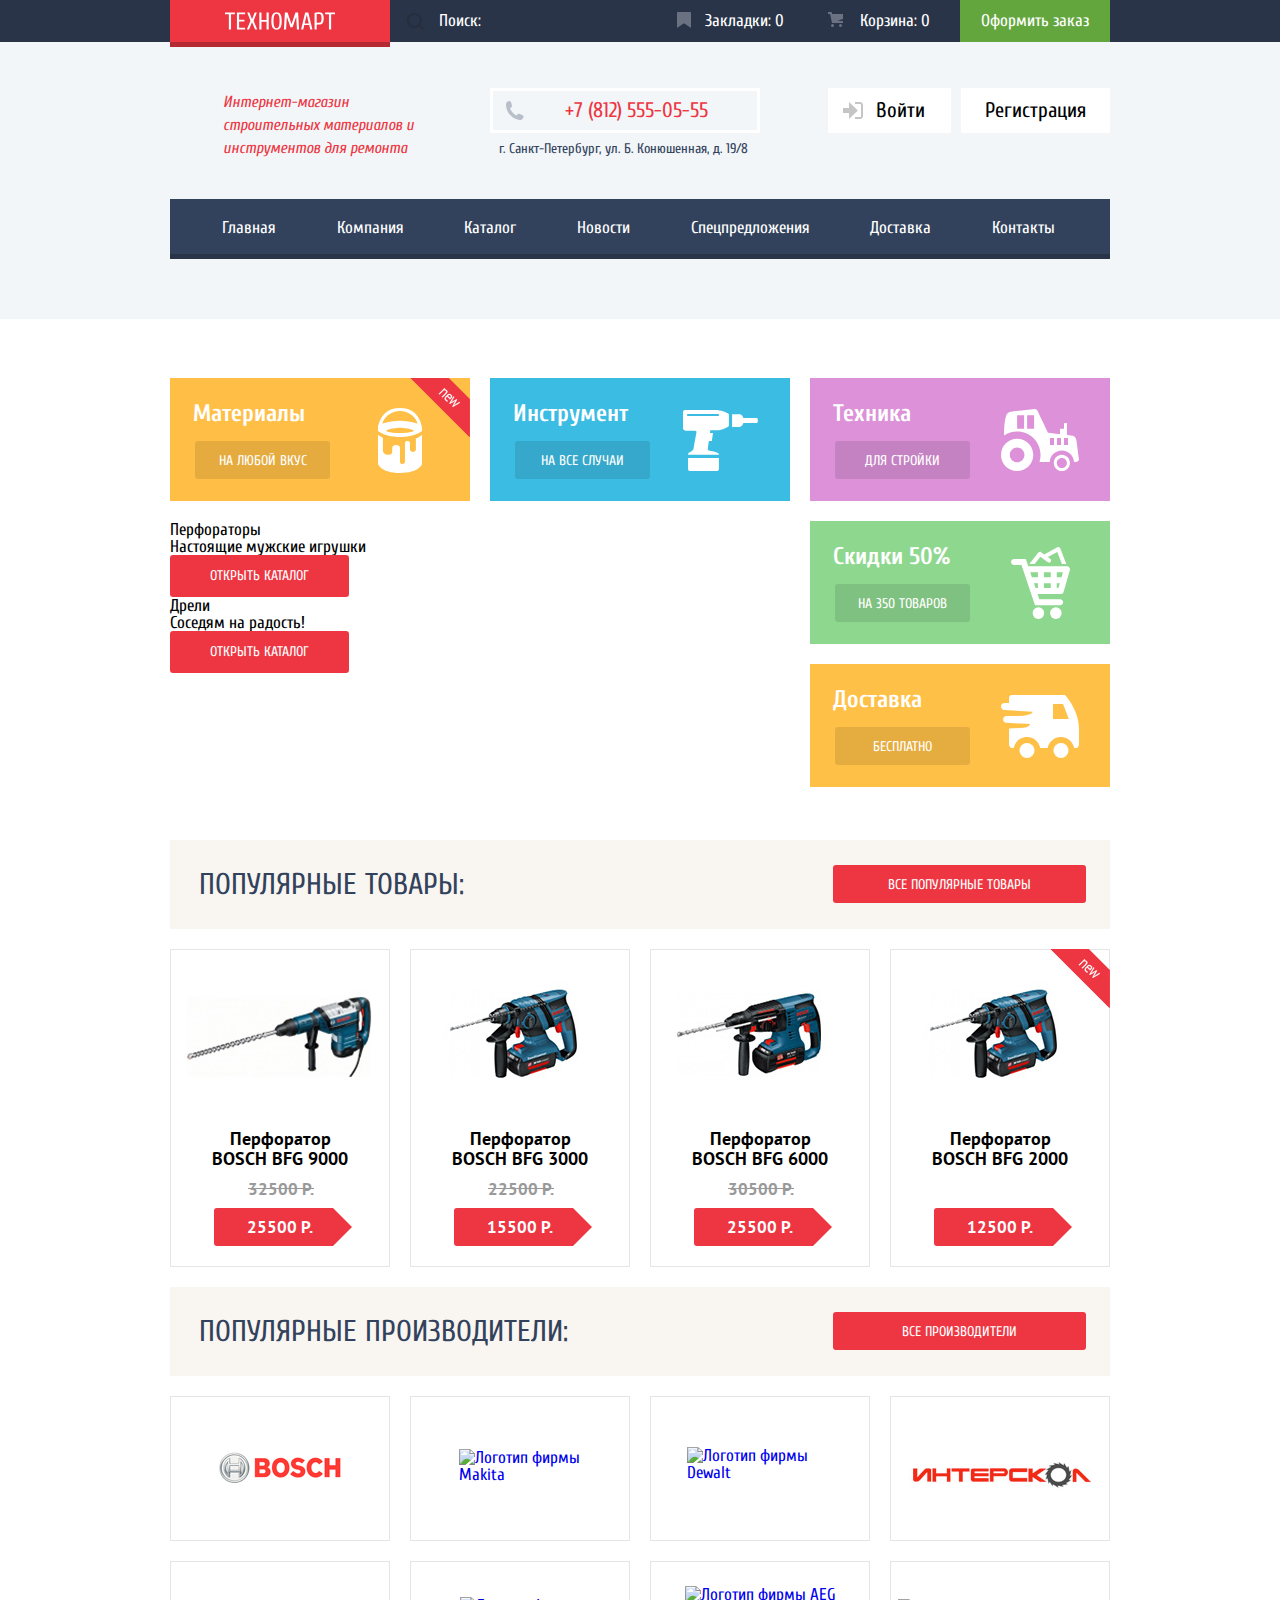
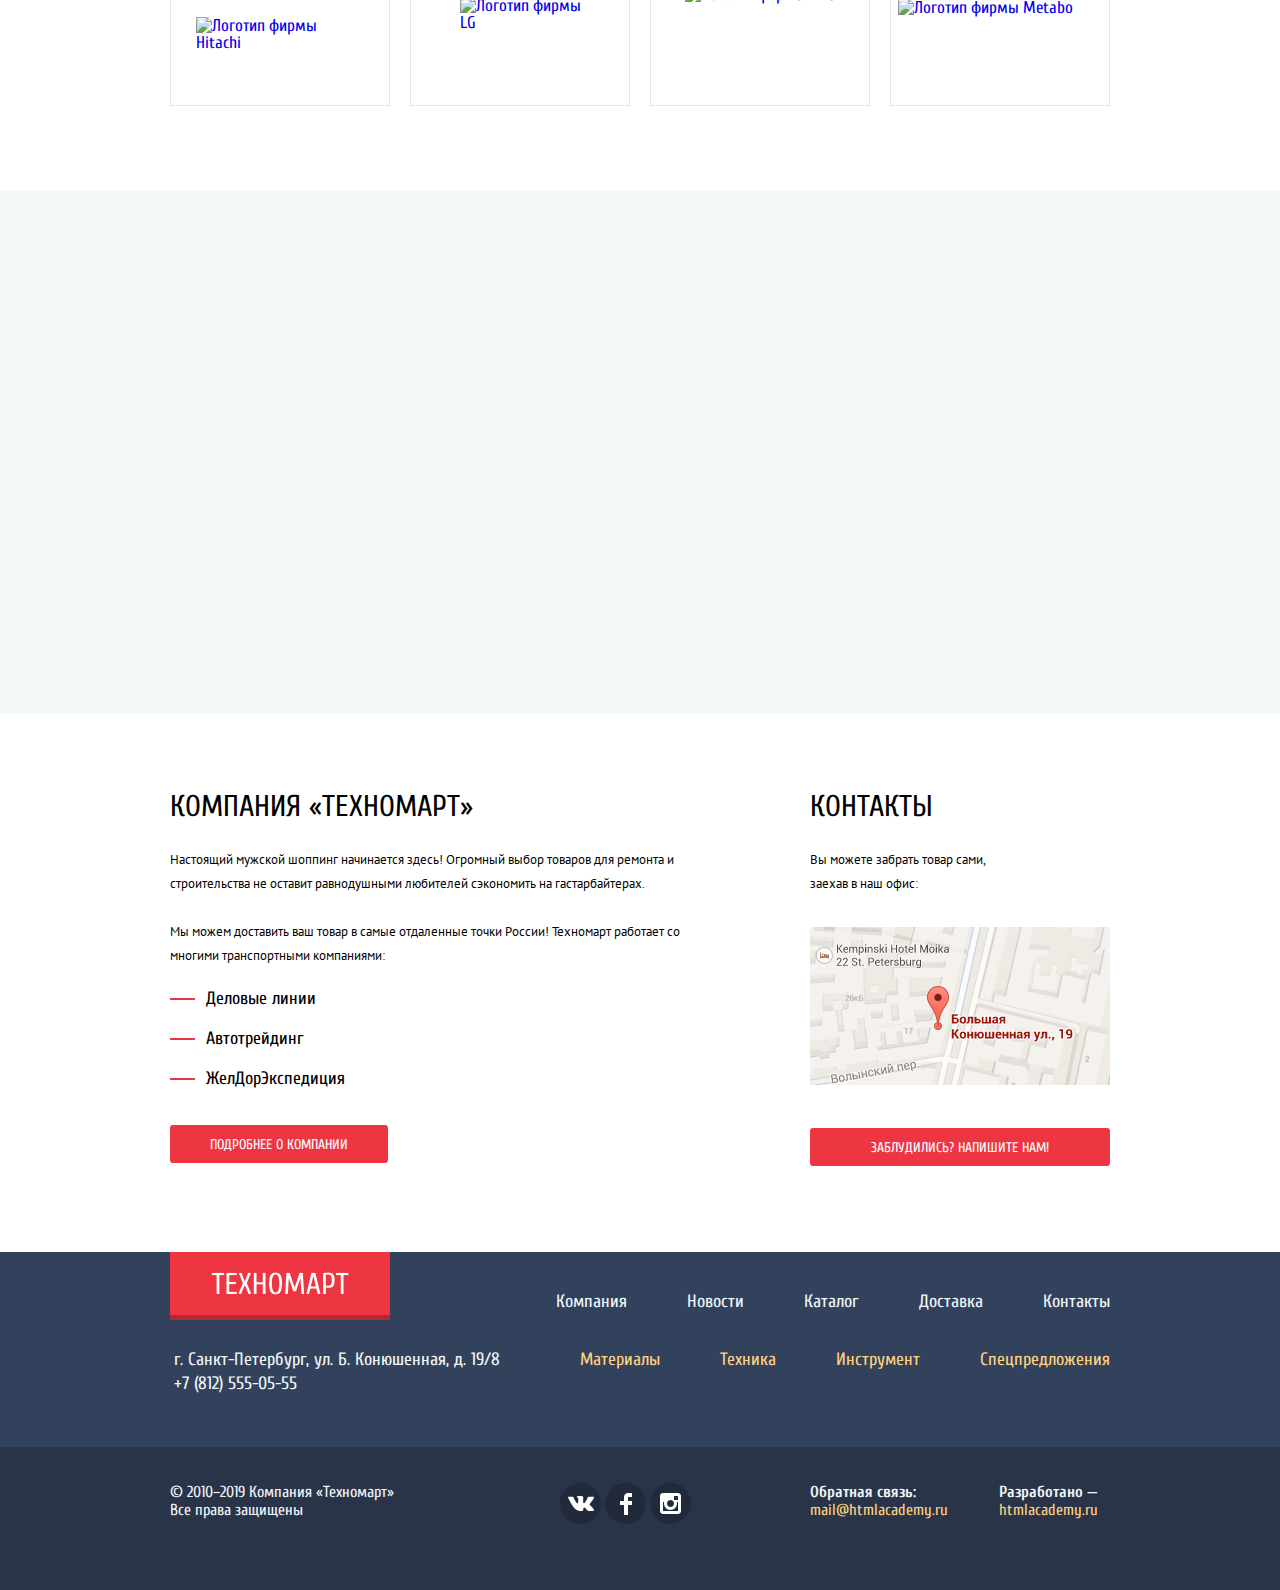
==== commit 597e0e35: "Частично сделан промо блок. Исправления по ТЗ" ====
--- a/index.html
+++ b/index.html
@@ -3,8 +3,7 @@
   <head>
     <meta charset="utf-8">
     <title>Интернет магазин «Техномарт»</title>
-    <link href="https://fonts.googleapis.com/css?family=PT+Sans:400,700&amp;subset=cyrillic" rel="stylesheet">
-    <link href="https://fonts.googleapis.com/css?family=Cuprum:400,400i,700&amp;subset=cyrillic" rel="stylesheet">
+    <link href="https://fonts.googleapis.com/css?family=Cuprum:400,400i,700%7CPT+Sans:400,700&amp;subset=cyrillic" rel="stylesheet">
     <link href="css/normalize.css" rel="stylesheet">
     <link href="css/style.css" rel="stylesheet">
   </head>
@@ -13,7 +12,7 @@
       <div class="header-top">
         <div class="container">
           <a class="logo logo-header">
-            <img src="img/logo.png" width="110" height="18" alt="Логотип Техномарт">
+            <img src="img/logo.svg" width="110" height="18" alt="Логотип Техномарт">
           </a>
             <form class="search" action="https://echo.htmlacademy.ru" method="get">
               <label class="visually-hidden" for="search-text">поиск</label>
@@ -58,6 +57,48 @@
     </header>
     <main>
       <div class="container">
+          <!-- промо блок-->
+        <section class="tiles">
+          <h2 class="visually-hidden">Промо блок</h2>
+          <ul class="tiles-list-left">
+            <li class="tile-item flag-new materials">
+              <p class="title">Материалы</p>
+              <a class="btn" href="#">На любой вкус</a>
+            </li>
+            <li class="tile-item tool">
+              <p class="title">Инструмент</p>
+              <a class="btn" href="#">На все случаи</a>
+            </li>
+            <li class="slider">
+              <ul>
+                <li class="slider-item">
+                  <p class="title">Перфораторы</p>
+                  <p class="info">Настоящие мужские игрушки</p>
+                  <a class="btn" href="catalog.html">Открыть каталог</a>
+                </li>
+                <li class="slider-item">
+                  <p class="title">Дрели</p>
+                  <p class="info">Соседям на радость!</p>
+                  <a class="btn" href="catalog.html">Открыть каталог</a>
+                </li>
+              </ul>
+            </li>
+          </ul>
+          <ul class="tiles-list-right">
+            <li class="tile-item equipment">
+              <p class="title">Техника</p>
+              <a class="btn" href=equipment.html>Для стройки</a>
+            </li>
+            <li class="tile-item discount">
+              <p class="title">Скидки 50%</p>
+              <a class="btn" href="#">На 350 товаров</a>
+            </li>
+            <li class="tile-item delivery">
+              <p class="title">Доставка</p>
+              <a class="btn" href="#">Бесплатно</a>
+            </li>
+          </ul>
+        </section>
         <!-- Каталог-->
         <section class="popular-goods">
           <div class="wrapper">
@@ -121,12 +162,12 @@
             </li>
             <li class="vendor-item">
               <a href="#">
-              <img src="img/vendor-Makita.png" width="123" height="40" alt="Логотип фирмы Makita">
-              </a>
-            </li>
-            <li class="vendor-item">
-              <a href="#">
-              <img src="img/vendor-DeWALT.png" width="146" height="44" alt="Логотип фирмы Dewalt">
+              <img src="img/vendor-makita.png" width="123" height="40" alt="Логотип фирмы Makita">
+              </a>
+            </li>
+            <li class="vendor-item">
+              <a href="#">
+              <img src="img/vendor-dewalt.png" width="146" height="44" alt="Логотип фирмы Dewalt">
               </a>
             </li>
             <li class="vendor-item">
@@ -136,22 +177,22 @@
             </li>
             <li class="vendor-item">
               <a href="#">
-              <img src="img/vendor-Hitachi.png" width="169" height="31" alt="Логотип фирмы Hitachi">
-              </a>
-            </li>
-            <li class="vendor-item">
-              <a href="#">
-              <img src="img/vendor-LG.png" width="121" height="73" alt="Логотип фирмы LG">
-              </a>
-            </li>
-            <li class="vendor-item">
-              <a href="#">
-              <img src="img/vendor-AEG.png" width="151" height="96" alt="Логотип фирмы AEG">
-              </a>
-            </li>
-            <li class="vendor-item">
-              <a href="#">
-              <img src="img/vendor-Metabo.png" width="204" height="69" alt="Логотип фирмы Metabo">
+              <img src="img/vendor-hitachi.png" width="169" height="31" alt="Логотип фирмы Hitachi">
+              </a>
+            </li>
+            <li class="vendor-item">
+              <a href="#">
+              <img src="img/vendor-lg.png" width="121" height="73" alt="Логотип фирмы LG">
+              </a>
+            </li>
+            <li class="vendor-item">
+              <a href="#">
+              <img src="img/vendor-aeg.png" width="151" height="96" alt="Логотип фирмы AEG">
+              </a>
+            </li>
+            <li class="vendor-item">
+              <a href="#">
+              <img src="img/vendor-metabo.png" width="204" height="69" alt="Логотип фирмы Metabo">
               </a>
             </li>
           </ul>
--- a/css/style.css
+++ b/css/style.css
@@ -69,6 +69,7 @@
   margin-right: 16px;
   padding: 12px 40px;
 
+  cursor: pointer;
   text-align: center;
   vertical-align: middle;
   text-transform: uppercase;
@@ -281,7 +282,8 @@
   background-color: #161d29;
 }
 
-.activ.basket {
+.activ.basket,
+.activ.bookmarks {
   background-color: #ee3643;
 }
 
@@ -1412,11 +1414,12 @@
   margin: 0;
 }
 
-.catalog-item .flag-new::after {
+.catalog-item .flag-new::after,
+.tile-item.flag-new::after {
   position: absolute;
   z-index: 20;
-  top:-1px;
-  right: -1px;
+  top:0px;
+  right: 0px;
 
   width: 60px;
   height: 59px;
@@ -1425,6 +1428,11 @@
 
   background-image: url("../img/flag-new.png") ;
   background-repeat: no-repeat;
+}
+
+.catalog-item .flag-new::after {
+  top: -1px;
+  right: -1px;
 }
 
 .catalog-item .old-price,
@@ -1437,6 +1445,11 @@
   font-weight: 700;
   line-height: 18px;
 
+}
+
+.catalog-item .price:hover,
+.catalog-item .old-price:hover {
+  cursor: pointer;
 }
 
 .catalog-item .old-price {
@@ -1839,28 +1852,29 @@
 .popular-goods .wrapper,
 .popular-vendors .wrapper {
   min-height: 89px;
+  padding-right: 24px;
+  padding-left: 29px;
+
   background-color: #f9f5f0;
-/*  display: flex;
-  justify-content: space-between;
-  align-items: center; */
-  padding-left: 30px;
-  padding-right: 24px;
-  outline: 1px solid red;
 
 }
 
 .popular-title {
+  display: inline-block;
+  float: left;
+
+  margin: 0;
+  margin-right: auto;
+  margin-left: 0;
+  padding: 30px 0 21px;
+
+  text-transform: uppercase;
+
+  color: #32425c;
+
   font-size: 30px;
+  font-weight: normal;
   line-height: 30px;
-  padding: 29px 0 21px;
-  float: left;
-  margin: 0;
-
-  color: #32425c;
-  display: inline-block;
-  margin-left: 0;
-  margin-right: auto;
-  text-transform: uppercase
 
 }
 
@@ -1868,39 +1882,43 @@
 .popular-vendors .popular-btn {
   display:inline-block;
   float: right;
+
+  box-sizing: border-box;
+  min-width: 253px;
   height: 38px;
+  margin-top: 25px;
   margin-right: 0;
-  box-sizing: border-box;
-  padding: 10px 55px;
-  margin-top: 25px;
+  padding: 11px 54px;
 }
 
 .popular-vendors .vendors-list {
+  display: flex;
+  flex-wrap: wrap;
+  justify-content: space-between;
+
+  margin: 0;
+  padding: 0;
+  padding-top: 20px;
+
   list-style: none;
-  padding: 0;
-  margin: 0;
-  flex-wrap: wrap;
-  display: flex;
-  justify-content: space-between;
-  padding-top: 20px;
 }
 
 .vendor-item a {
-    outline: 1px solid red;
-  display: flex;
+  display: flex;
+
+  box-sizing: border-box;
   width: 220px;
   height: 145px;
-
-  box-sizing: border-box;
+  margin-bottom: 20px;
+
   border: 1px solid #e5e5e5;
-  margin-bottom: 20px;
   background-color: #ffffff;
 }
 
 .vendor-item img {
   margin: auto;
 
-  outline: 1px solid green;
+
 }
 
 .vendor-item a:hover {
@@ -1912,6 +1930,151 @@
 }
 
 .service {
+  min-height: 522px;
+
   background-color: #f4f8f9;
-  min-height: 522px;
-}
+}
+
+/* блок с плитками */
+
+.tiles {
+  width: 940px;
+  margin-top: 59px;
+  margin-bottom: 33px;
+}
+
+.tiles ul {
+  margin: 0;
+  padding: 0;
+
+  list-style: none;
+}
+
+.tiles p {
+  margin: 0;
+}
+
+.tiles {
+  display: flex;
+  justify-content: space-between;
+}
+
+.tiles .tiles-list-left,
+.tiles .tiles-list-right {
+  display: flex;
+  align-items: flex-start;
+  flex-wrap: wrap;
+  justify-content: space-between;
+}
+
+.tiles .tiles-list-left {
+  width: 620px;
+}
+
+.tiles .tiles-list-right {
+  width: 300px;
+}
+
+.tiles .tile-item {
+  position: relative;
+
+  width: 300px;
+  min-height: 123px;
+  margin-bottom: 20px;
+
+  background-color: #ffbf47;
+}
+
+.tiles .tile-item::before{
+  position: absolute;
+  top: 22px;
+  right: 30px;
+
+  width: 80px;
+  height: 80px;
+
+  content: "";
+
+  background-image: url("../img/icon-paint.svg");
+  background-repeat: no-repeat;
+  background-position: 50% 50%;
+}
+
+.tiles .slider {
+  width: 620px;
+  min-height: 266px;
+  margin-bottom: 20px;
+
+}
+
+.tile-item .title {
+  margin-top: 21px;
+  margin-bottom: 12px;
+  margin-left: 23px;
+
+  color: #ffffff;
+
+  font-size: 24px;
+  font-weight: bold;
+  line-height: 30px;
+
+}
+
+.tile-item .btn {
+  box-sizing: border-box;
+  min-width: 135px;
+  margin-left: 25px;
+  padding: 11px 20px 9px;
+
+  color: #ffffff;
+  background-color: rgba(0, 0, 0, 0.1);
+}
+
+.tile-item .btn:hover {
+  background-color: rgba(0, 0, 0, 0.2);
+}
+
+.tile-item .btn:active {
+  background-color: rgba(0, 0, 0, 0.3);
+}
+
+.tile-item.materials {
+  background-color: #ffbf47;
+}
+
+.tile-item.materials::before {
+  background-image: url("../img/icon-paint.svg");
+}
+
+
+.tile-item.tool {
+  background-color: #3bbce3;
+}
+
+.tile-item.tool::before {
+  background-image: url("../img/icon-drill.svg");
+}
+
+.tile-item.equipment {
+  background-color: #dc91d8;
+}
+
+.tile-item.equipment::before {
+  background-image: url("../img/icon-tractor.svg");
+}
+
+.tile-item.discount {
+  background-color: #8ed78f;
+}
+
+.tile-item.discount::before {
+  background-image: url("../img/icon-shopping_cart.svg");
+}
+
+.tile-item.delivery {
+  background-color: #ffc047;
+}
+
+.tile-item.delivery::before {
+  background-image: url("../img/icon-delivery.svg");
+}
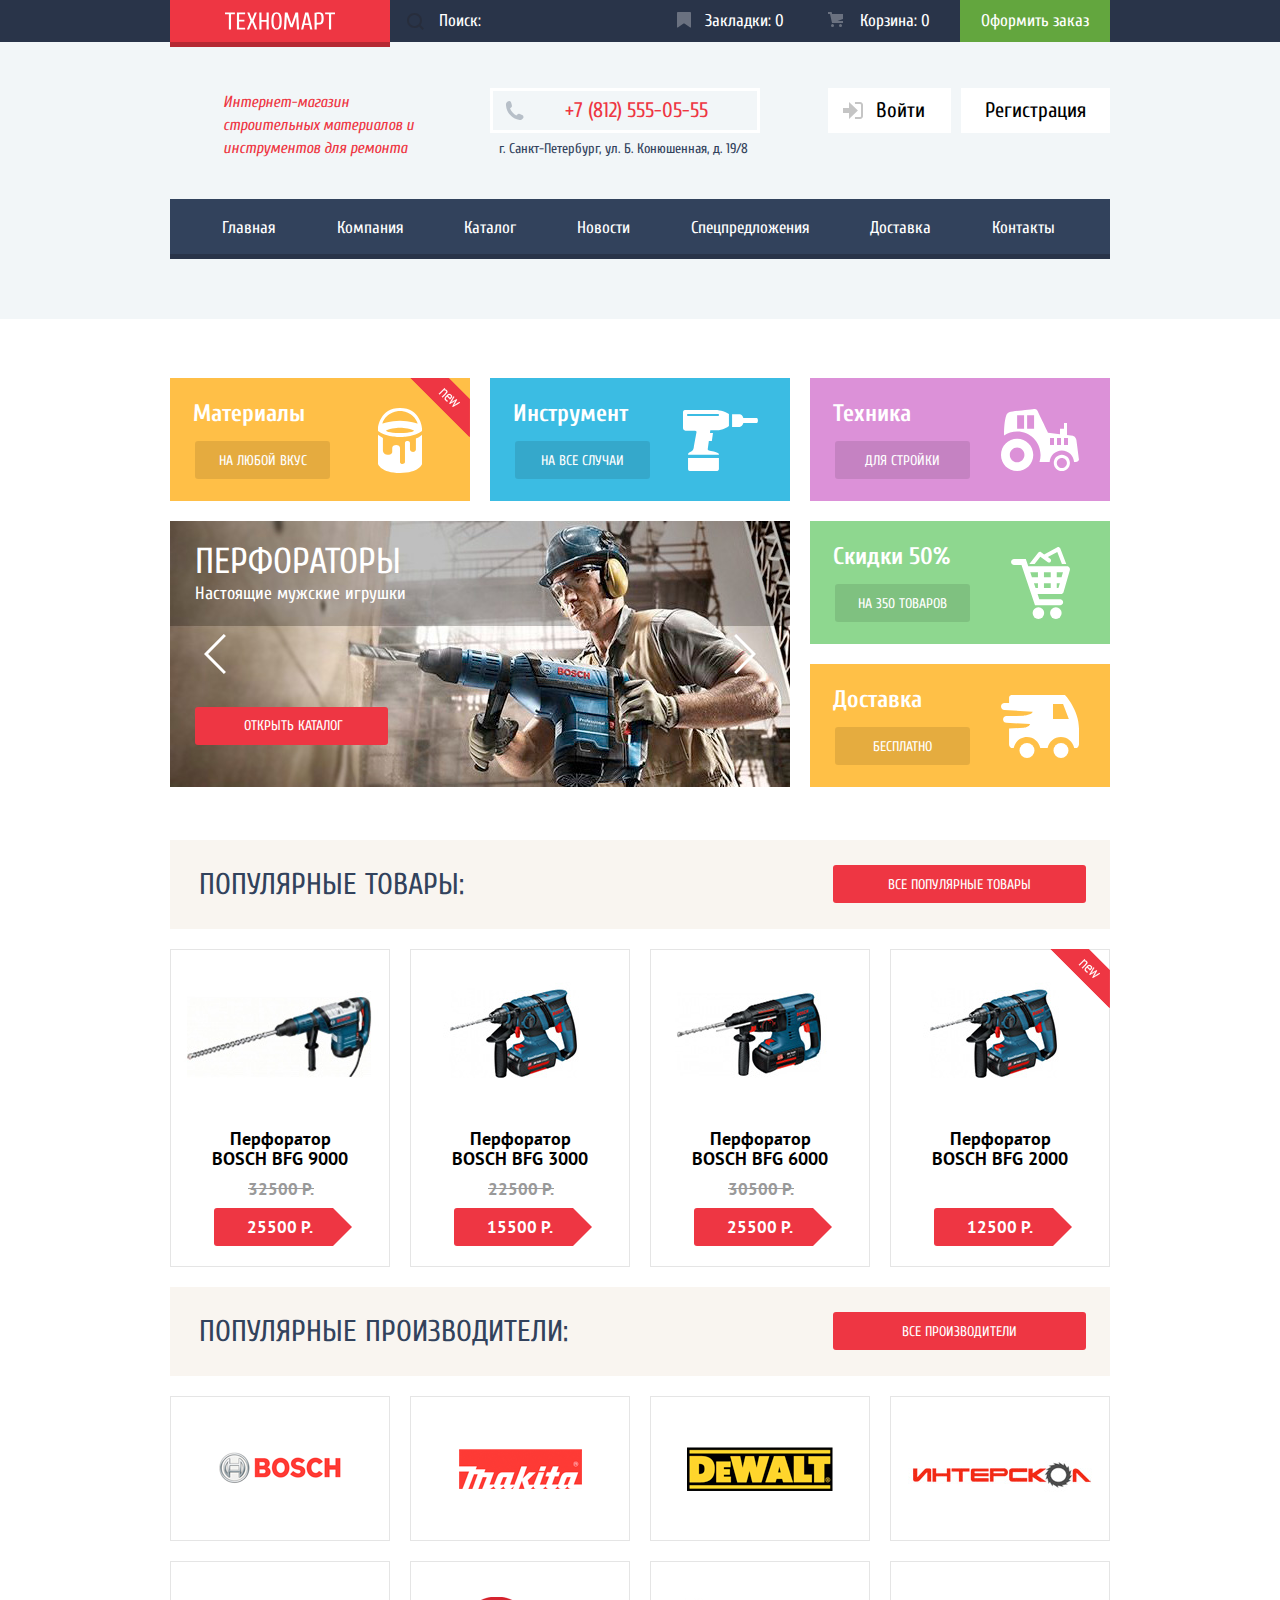
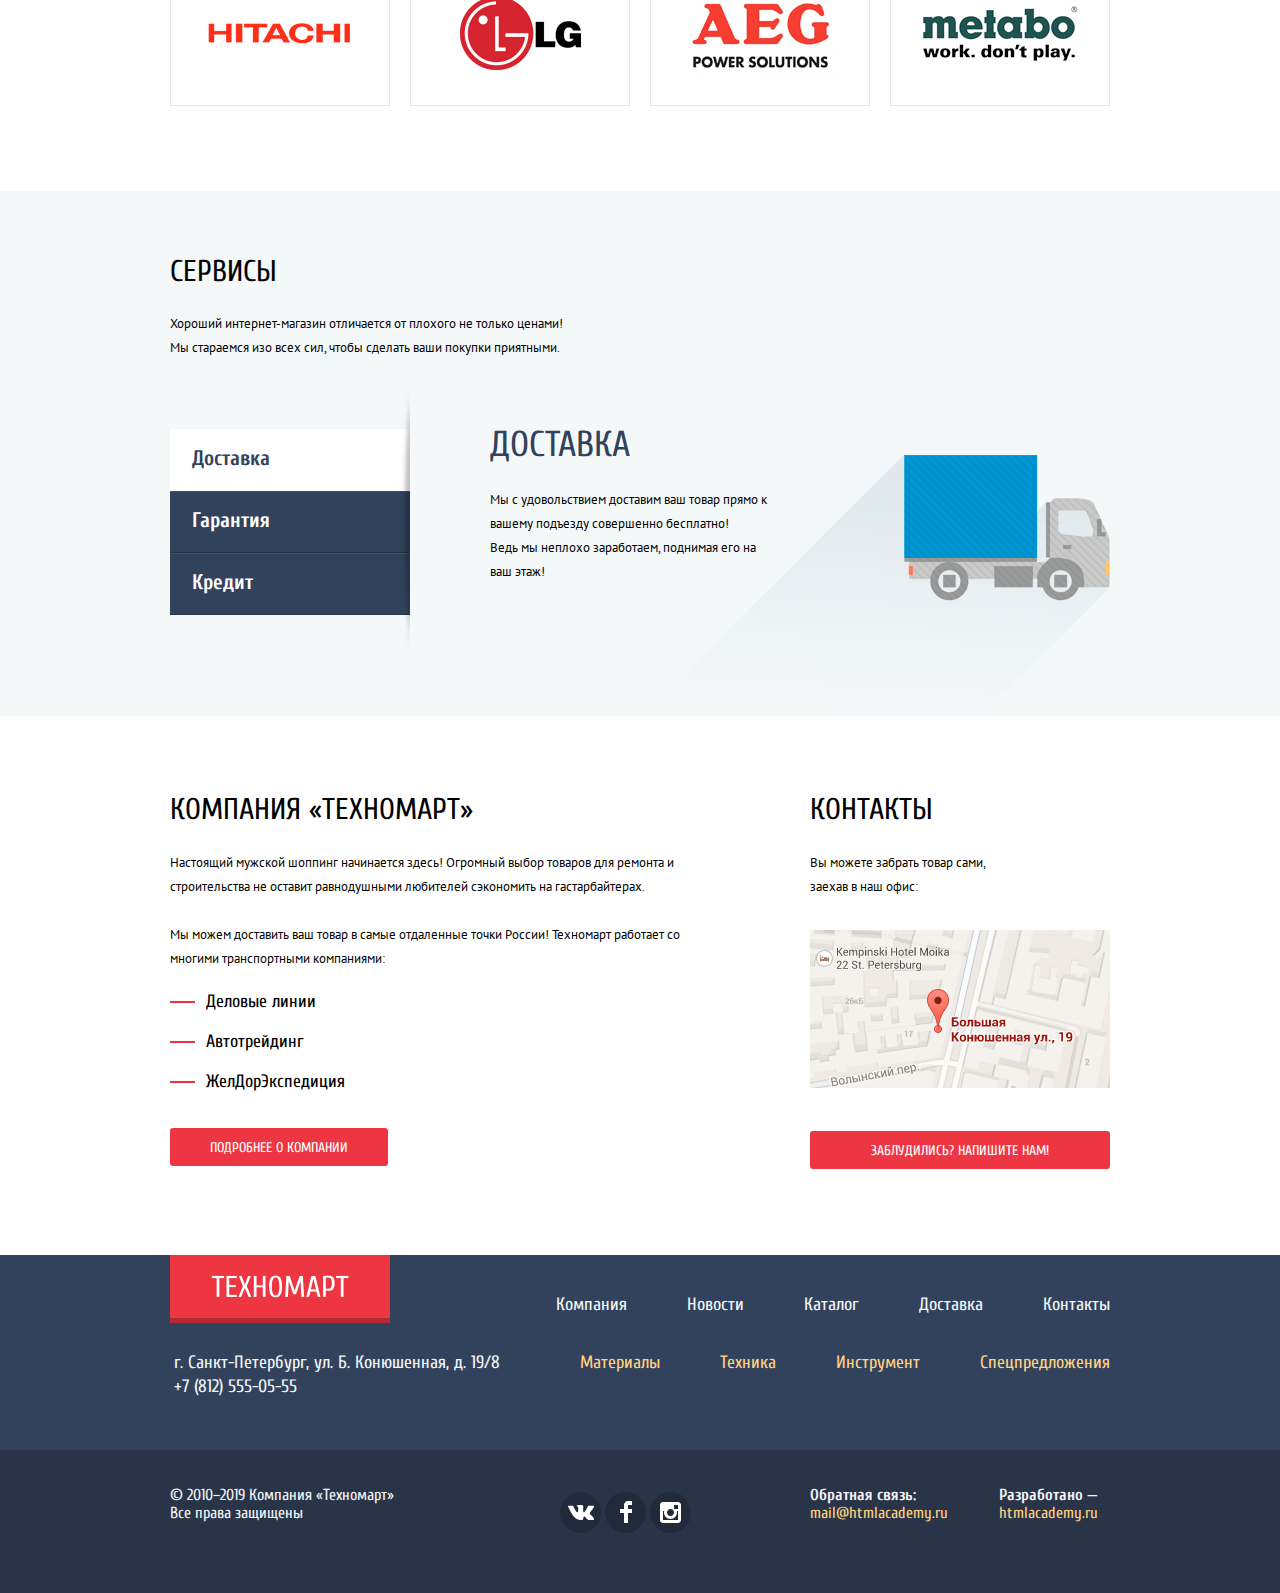
==== commit 5e4dd6b4: "стилизация и минификатор" ====
--- a/index.html
+++ b/index.html
@@ -5,7 +5,7 @@
     <title>Интернет магазин «Техномарт»</title>
     <link href="https://fonts.googleapis.com/css?family=Cuprum:400,400i,700%7CPT+Sans:400,700&amp;subset=cyrillic" rel="stylesheet">
     <link href="css/normalize.css" rel="stylesheet">
-    <link href="css/style.css" rel="stylesheet">
+    <link href="css/style.min.css" rel="stylesheet">
   </head>
   <body>
     <header class="main-header">
@@ -14,11 +14,11 @@
           <a class="logo logo-header">
             <img src="img/logo.svg" width="110" height="18" alt="Логотип Техномарт">
           </a>
-            <form class="search" action="https://echo.htmlacademy.ru" method="get">
-              <label class="visually-hidden" for="search-text">поиск</label>
-              <input id="search-text" name="search-text" type="search" placeholder="Поиск:">
-              <button type="submit"><span class="visually-hidden">Найти</span></button>
-            </form>
+          <form class="search" action="https://echo.htmlacademy.ru" method="get">
+            <label class="visually-hidden" for="search-text">поиск</label>
+            <input id="search-text" name="search-text" type="search" placeholder="Поиск:">
+            <button type="submit"><span class="visually-hidden">Найти</span></button>
+          </form>
           <nav>
             <ul class="user-navigation">
               <li><a class="bookmarks" href="bookmarks.html">Закладки: 0</a></li>
@@ -70,18 +70,20 @@
               <a class="btn" href="#">На все случаи</a>
             </li>
             <li class="slider">
-              <ul>
-                <li class="slider-item">
+              <ul class="slider-list">
+                <li class="slider-item perforators">
                   <p class="title">Перфораторы</p>
                   <p class="info">Настоящие мужские игрушки</p>
                   <a class="btn" href="catalog.html">Открыть каталог</a>
                 </li>
-                <li class="slider-item">
+                <li class="slider-item drills visually-hidden">
                   <p class="title">Дрели</p>
                   <p class="info">Соседям на радость!</p>
                   <a class="btn" href="catalog.html">Открыть каталог</a>
                 </li>
               </ul>
+              <button class="prev"><span class="visually-hidden">Назад</span></button>
+              <button class="next"><span class="visually-hidden">Вперед</span></button>
             </li>
           </ul>
           <ul class="tiles-list-right">
@@ -157,52 +159,80 @@
           <ul class="vendors-list">
             <li class="vendor-item">
               <a href="#">
-              <img src="img/vendor-bosch.png" width="126" height="37" alt="Логотип фирмы Bosch">
-              </a>
-            </li>
-            <li class="vendor-item">
-              <a href="#">
-              <img src="img/vendor-makita.png" width="123" height="40" alt="Логотип фирмы Makita">
-              </a>
-            </li>
-            <li class="vendor-item">
-              <a href="#">
-              <img src="img/vendor-dewalt.png" width="146" height="44" alt="Логотип фирмы Dewalt">
-              </a>
-            </li>
-            <li class="vendor-item">
-              <a href="#">
-              <img src="img/vendor-interskol.png" width="200" height="88" alt="Логотип фирмы Интерскол">
-              </a>
-            </li>
-            <li class="vendor-item">
-              <a href="#">
-              <img src="img/vendor-hitachi.png" width="169" height="31" alt="Логотип фирмы Hitachi">
-              </a>
-            </li>
-            <li class="vendor-item">
-              <a href="#">
-              <img src="img/vendor-lg.png" width="121" height="73" alt="Логотип фирмы LG">
-              </a>
-            </li>
-            <li class="vendor-item">
-              <a href="#">
-              <img src="img/vendor-aeg.png" width="151" height="96" alt="Логотип фирмы AEG">
-              </a>
-            </li>
-            <li class="vendor-item">
-              <a href="#">
-              <img src="img/vendor-metabo.png" width="204" height="69" alt="Логотип фирмы Metabo">
-              </a>
-            </li>
-          </ul>
-        </section>
-      </div>
+                <img src="img/vendor-bosch.png" width="126" height="37" alt="Логотип фирмы Bosch">
+              </a>
+            </li>
+            <li class="vendor-item">
+              <a href="#">
+                <img src="img/vendor-makita.png" width="123" height="40" alt="Логотип фирмы Makita">
+              </a>
+            </li>
+            <li class="vendor-item">
+              <a href="#">
+                <img src="img/vendor-dewalt.png" width="146" height="44" alt="Логотип фирмы Dewalt">
+              </a>
+            </li>
+            <li class="vendor-item">
+              <a href="#">
+                <img src="img/vendor-interskol.png" width="200" height="88" alt="Логотип фирмы Интерскол">
+              </a>
+            </li>
+            <li class="vendor-item">
+              <a href="#">
+                <img src="img/vendor-hitachi.png" width="169" height="31" alt="Логотип фирмы Hitachi">
+              </a>
+            </li>
+            <li class="vendor-item">
+              <a href="#">
+                <img src="img/vendor-lg.png" width="121" height="73" alt="Логотип фирмы LG">
+              </a>
+            </li>
+            <li class="vendor-item">
+              <a href="#">
+                <img src="img/vendor-aeg.png" width="151" height="96" alt="Логотип фирмы AEG">
+              </a>
+            </li>
+            <li class="vendor-item">
+              <a href="#">
+                <img src="img/vendor-metabo.png" width="204" height="69" alt="Логотип фирмы Metabo">
+              </a>
+            </li>
+          </ul>
+        </section>
+      </div>
+      <!-- Сервисы-->
       <section class="service">
         <div class="container">
-
-            <!-- Сервисы-->
-
+          <h2 class="service-title">Сервисы</h2>
+          <p class="service-description">Хороший интернет-магазин отличается от плохого не только ценами!
+          Мы стараемся изо всех сил, чтобы сделать ваши покупки приятными.</p>
+          <div class="service-columns">
+            <ul class="service-list">
+              <li><a class="active" href="#">Доставка</a></li>
+              <li><a href="#">Гарантия</a></li>
+              <li><a href="#">Кредит</a></li>
+            </ul>
+            <ul class="description-list">
+              <li class="description-item delivery">
+                <h3>Доставка</h3>
+                <p>Мы с удовольствием доставим ваш товар прямо к вашему подъезду совершенно бесплатно!</p>
+                <p>Ведь мы неплохо заработаем,
+                  поднимая его на ваш этаж!</p>
+              </li>
+              <li class="description-item warranty visually-hidden">
+                <h3>Гарантия</h3>
+                <p>Если купленный у нас товар поломается или заискрит,
+                  а также в случае пожара, спровоцированного его возгаранием,  вы всегда можете быть уверены в нашей гарантии. Мы обменяем сгоревший товар на новый.</p>
+                <p>Дом уж восстановите как-нибудь сами.</p>
+              </li>
+              <li class="description-item credit visually-hidden">
+                <h3>Кредит</h3>
+                <p>Залезть в долговую яму стало проще!</p>
+                <p>Кредитные консультанты придут вам на помощь.</p>
+                <a class="btn" href="#">Отправить заявку</a>
+              </li>
+            </ul>
+          </div>
         </div>
       </section>
       <div class="container">
@@ -210,8 +240,7 @@
           <section class="about-company">
             <h2>Компания «Техномарт»</h2>
             <p>Настоящий мужской шоппинг начинается здесь! Огромный выбор товаров для ремонта и строительства не оставит равнодушными любителей сэкономить на гастарбайтерах.</p>
-            <p>Мы можем доставить ваш товар в самые отдаленные точки России!
-    Техномарт работает со многими транспортными компаниями: </p>
+            <p>Мы можем доставить ваш товар в самые отдаленные точки России! Техномарт работает со многими транспортными компаниями:</p>
             <ul class="logistic">
               <li>Деловые линии</li>
               <li>Автотрейдинг</li>
@@ -222,7 +251,7 @@
           <section class="map">
             <h2>Контакты</h2>
             <p>Вы можете забрать товар сами, заехав в наш офис:</p>
-            <a href="#">
+            <a href="https://goo.gl/maps/kEpQ8HTS5cC2" class="btn-map">
               <img src="img/map-small.jpg" width="300" height="160" alt="Мы на карте">
             </a>
             <a class="btn btn-feedback" href="#">Заблудились? Напишите нам!</a>
@@ -304,8 +333,9 @@
     </section>
     <section class="modal modal-map">
       <h2 class="visually-hidden">Как нас найти</h2>
-      <img src="img/map-big.jpg" width="940" height="466" alt="Мы на карте">
+      <iframe src="https://www.google.com/maps/embed?pb=!1m18!1m12!1m3!1d999.299527610291!2d30.322432600651513!3d59.93879499729869!2m3!1f0!2f0!3f0!3m2!1i1024!2i768!4f13.1!3m3!1m2!1s0x4696310fca5ba729%3A0xea9c53d4493c879f!2z0JHQvtC70YzRiNCw0Y8g0JrQvtC90Y7RiNC10L3QvdCw0Y8g0YPQuy4sIDE5LCDQodCw0L3QutGCLdCf0LXRgtC10YDQsdGD0YDQsywgMTkxMTg2!5e0!3m2!1sru!2sru!4v1553635362316" width="940" height="447" frameborder="0" style="border:0" allowfullscreen></iframe>
       <button class="modal-close" type="button"><span class="visually-hidden">Закрыть</span></button>
     </section>
+    <script src="js/js.min.js"></script>
   </body>
 </html>
--- a/css/style.min.css
+++ b/css/style.min.css
@@ -0,0 +1 @@
+body{margin:0;color:#000;background-color:#fff;font-family:Cuprum,Arial,sans-serif;font-size:17px;font-weight:400;line-height:17px}a{text-decoration:none}img{max-width:100%;height:auto}.visually-hidden:not(:focus):not(:active),input[type=checkbox].visually-hidden,input[type=radio].visually-hidden{position:absolute;overflow:hidden;clip:rect(0 0 0 0);width:1px;height:1px;margin:-1px;padding:0;white-space:nowrap;border:0;-webkit-clip-path:inset(100%);clip-path:inset(100%)}.container{width:940px;margin:0 auto;padding:0 10px}.btn{display:inline-block;margin-right:16px;padding:12px 40px;cursor:pointer;text-align:center;vertical-align:middle;text-transform:uppercase;color:#fff;border:none;border-radius:3px;background-color:#ee3643;font:inherit;font-family:Cuprum,Arial,sans-serif;font-size:14px;line-height:18px}.btn:hover{background-color:#ca2c37}.btn:active{background-color:#ba2732}.header-top .container{display:-webkit-box;display:-ms-flexbox;display:flex;-webkit-box-pack:justify;-ms-flex-pack:justify;justify-content:space-between}.main-header{padding-bottom:65px;background-color:#f2f6f8}.header-top{width:100%;color:#fff;background-color:#293449;line-height:18px}.logo-header{display:-webkit-box;display:-ms-flexbox;display:flex;-webkit-box-align:center;align-items:center;-ms-flex-align:center;-webkit-box-pack:center;-ms-flex-pack:center;justify-content:center;width:220px;height:42px;-webkit-box-shadow:0 5px 0 0 #b52933;box-shadow:0 5px 0 0 #b52933}.logo-header img{width:110px;height:18px}.logo-header{background-color:#ee3643}.logo-header:hover{background-color:#ca2c37}.logo-header:active{background-color:#ba2732}.header-top .search{position:relative;display:-webkit-box;display:-ms-flexbox;display:flex;width:270px;max-height:42px;margin:0;padding:0}.search input{-webkit-box-sizing:border-box;box-sizing:border-box;width:100%;padding-left:49px;color:#fff;border:none;background-color:transparent}.search input::-webkit-input-placeholder{color:#fff}.search input:-ms-input-placeholder{color:#fff}.search input::-ms-input-placeholder{color:#fff}.search input::placeholder{color:#fff}.search input:hover{background-color:#212a3a}.search input:focus{color:#000;background-color:#fff}.search input:hover+button{opacity:1}.search input:focus+button{opacity:1;background-image:url(../img/icon-search-red.svg)}.search button{position:absolute;top:13px;left:17px;width:20px;height:20px;opacity:.3;border:none;background-color:transparent;background-image:url(../img/icon-search.svg);background-repeat:no-repeat}.user-navigation{display:-webkit-box;display:-ms-flexbox;display:flex;-ms-flex-wrap:wrap;flex-wrap:wrap;-webkit-box-pack:end;-ms-flex-pack:end;justify-content:flex-end;width:450px;margin:0;padding:0;list-style:none}.user-navigation a{display:block;padding:12px 21px}.user-navigation li{min-width:150px}.basket,.bookmarks{color:inherit}.user-navigation .bookmarks{position:relative;padding-left:45px}.user-navigation .basket{position:relative;padding-left:50px}.bookmarks::before{position:absolute;top:12px;left:17px;width:14px;height:16px;content:"";opacity:.3;background-image:url(../img/icon-bookmark.svg);background-repeat:no-repeat}.basket::before{position:absolute;top:12px;left:18px;width:15px;height:15px;content:"";opacity:.3;background-image:url(../img/icon-cart.svg);background-repeat:no-repeat}.basket:hover::before,.bookmarks:hover::before{opacity:1}.basket:hover,.bookmarks:hover{background-color:#212a3a}.basket:active,.bookmarks:active{opacity:.6;background-color:#161d29}.activ.basket,.activ.bookmarks{background-color:#ee3643}.order{color:inherit;background-color:#63a63e}.order:hover{background-color:#5fbb2d}.order:active{opacity:.6;background-color:#518534}.middle-header{display:-webkit-box;display:-ms-flexbox;display:flex;-webkit-box-pack:justify;-ms-flex-pack:justify;justify-content:space-between;margin-bottom:0;padding-top:46px;padding-bottom:38px}.contact-header,.header-title,.user-menu{-ms-flex-preferred-size:300px;flex-basis:300px;-webkit-box-sizing:border-box;box-sizing:border-box;width:300px}.middle-header .header-title{margin:0;padding-top:3px;padding-right:52px;padding-left:53px;color:#ee3643;font-size:16px;font-weight:400;font-style:italic;line-height:23px}.contact-header{display:-webkit-box;display:-ms-flexbox;display:flex;-webkit-box-orient:vertical;-webkit-box-direction:normal;-ms-flex-direction:column;flex-direction:column;-webkit-box-pack:start;-ms-flex-pack:start;justify-content:flex-start}.contact-header address{padding-left:9px;color:#32425c;font-size:14px;font-style:normal;line-height:24px}.contact-header a{position:relative;display:block;-webkit-box-ordinal-group:0;-ms-flex-order:-1;order:-1;-webkit-box-sizing:border-box;box-sizing:border-box;width:270px;margin-bottom:4px;padding:9px;padding-left:72px;vertical-align:middle;color:#ee3643;border:3px solid #fff;font-size:21px;line-height:21px}.contact-header a::before{position:absolute;top:10px;left:12px;width:19px;height:19px;content:"";background-image:url(../img/icon-phone.svg);background-repeat:no-repeat}.top-user-menu .btn{display:block;padding:12px 24px;text-transform:none;color:#000;border-radius:0;background-color:#fff;font-size:21px;line-height:21px}.top-user-menu{position:relative;display:-webkit-box;display:-ms-flexbox;display:flex;-ms-flex-wrap:wrap;flex-wrap:wrap;-webkit-box-pack:end;-ms-flex-pack:end;justify-content:flex-end;width:100%;max-width:300px;margin:0;margin-bottom:7px;padding:0}.top-user-menu .login{position:relative;margin-right:10px;padding-right:26px;padding-left:48px}.top-user-menu .reg{margin-right:0}.top-user-menu .login::before{position:absolute;top:14px;left:15px;width:20px;height:17px;content:"";background-image:url(../img/icon-login-grey.svg);background-repeat:no-repeat}.top-user-menu .login:hover::before{background-image:url(../img/icon-login-blue.svg)}.top-user-menu .login:active::before{background-image:url(../img/icon-login-grey.svg)}.top-user-menu .btn:hover{color:#ee3643}.top-user-menu .btn:active{color:#b2b2b2}.top-user-menu .user-name{display:block;-webkit-box-sizing:border-box;box-sizing:border-box;width:100%;margin:0;padding-left:48px;text-align:left}.top-user-menu .logout{position:absolute;top:14px;right:-5px;width:20px;height:17px;padding:0;background-image:url(../img/icon-logout-grey.svg);background-repeat:no-repeat}.top-user-menu .logout:hover{background-image:url(../img/icon-logout-blue.svg)}.top-user-menu .logout:active{background-image:url(../img/icon-logout-grey.svg)}.top-user-menu .user-name::before{position:absolute;top:13px;left:14px;width:20px;height:18px;content:"";background-image:url(../img/icon-user-gray.svg);background-repeat:no-repeat}.top-user-menu .user-name:hover::before{background-image:url(../img/icon-user-blue.svg)}.top-user-menu .user-name:active::before{background-image:url(../img/icon-user-gray.svg)}.top-user-menu .user-name{color:#000}.top-user-menu .user-name:hover{color:#000}.top-user-menu .user-name:active{color:#c5c5c5}.user-menu-list{display:-webkit-box;display:-ms-flexbox;display:flex;-ms-flex-wrap:wrap;flex-wrap:wrap;-webkit-box-pack:start;-ms-flex-pack:start;justify-content:flex-start;margin:0;padding:0;padding-left:19px;list-style:none}.user-menu-list li{position:relative;margin-right:32px}.user-menu-list li:not(:last-child)::after{position:absolute;top:7px;right:-19px;width:4px;height:4px;content:"";border-radius:3px;background-color:#32425c}.user-menu-list a{text-decoration:underline;color:#32425c;font-size:16px;line-height:18px}.user-menu-list a:hover{text-decoration:underline;color:#ee3643}.user-menu-list a:active{text-decoration:underline;color:#c5c5c5}.site-navigation{display:-webkit-box;display:-ms-flexbox;display:flex;-ms-flex-wrap:wrap;flex-wrap:wrap;-webkit-box-pack:justify;-ms-flex-pack:justify;justify-content:space-between;margin:0;padding:0 25px 0 22px;list-style:none;background-color:#32425c;-webkit-box-shadow:0 5px 0 0 #293449;box-shadow:0 5px 0 0 #293449}.site-navigation a{display:block;padding:20px 30px 18px 30px;color:#fff}.site-navigation a:hover{background-color:#293449}.site-navigation a:active{color:#c5c5c5;background-color:#293449}.index-columns{display:-webkit-box;display:-ms-flexbox;display:flex;-webkit-box-pack:justify;-ms-flex-pack:justify;justify-content:space-between;padding:79px 0 86px 0}.about-company{position:relative;width:540px}.map{width:300px}.about-company h2,.map h2{margin:0;margin-bottom:26px;text-transform:uppercase;font-size:30px;font-weight:400;line-height:30px}.about-company p,.map p{margin:0;margin-bottom:24px;font-family:"PT Sans",Arial,sans-serif;font-size:13px;line-height:24px}.about-company p:last-of-type{margin-bottom:21px}.map p{padding-right:105px}.map img{margin-top:7px;margin-bottom:40px;background-color:#f4f2ed}.about-company .logistic{position:relative;margin:0;margin-bottom:36px;margin-left:36px;padding:0;list-style:none;font-size:18px;line-height:20px}.logistic li{position:relative;margin-bottom:20px}.logistic li::before{position:absolute;top:9px;left:-36px;width:25px;height:2px;content:"";background:#ee3643}.about-company .btn,.map .btn{padding-top:11px;padding-bottom:9px}.map .btn{display:block;-webkit-box-sizing:border-box;box-sizing:border-box;margin-right:0;margin-bottom:0}.about-company .btn{margin-top:0;margin-bottom:0}.main-footer{color:#f1f5f7;background-color:#32425c;font-size:18px;line-height:24px}.footer-top{display:-webkit-box;display:-ms-flexbox;display:flex;-webkit-box-pack:justify;-ms-flex-pack:justify;justify-content:space-between;min-height:193px}.footer-top .wrapper{width:370px}.logo-footer{display:block;width:220px;height:68px;margin-bottom:28px;background-color:#ee3643}.footer-navigation{display:-webkit-box;display:-ms-flexbox;display:flex;-webkit-box-orient:vertical;-webkit-box-direction:normal;-ms-flex-direction:column;flex-direction:column;-webkit-box-pack:start;-ms-flex-pack:start;justify-content:flex-start;width:560px;padding-top:38px;padding-bottom:75px}.contact-footer{margin-bottom:48px;padding-left:4px}.footer-navigation-bottom,.footer-navigation-top{display:-webkit-box;display:-ms-flexbox;display:flex;-ms-flex-wrap:wrap;flex-wrap:wrap;-webkit-box-pack:end;-ms-flex-pack:end;justify-content:flex-end;margin:0;padding:0;list-style:none}.footer-navigation-bottom{margin-top:34px}.footer-navigation-bottom a,.footer-navigation-top a{display:block}.footer-navigation-bottom li,.footer-navigation-top li{padding-left:60px}.footer-navigation-bottom li:first-child,.footer-navigation-top li:first-child{padding-left:0}.footer-navigation a:hover{text-decoration:underline}.footer-navigation-top a{color:#f1f5f7}.footer-navigation-bottom a{color:#ffd180}.footer-navigation-bottom a:active,.footer-navigation-top a:active{text-decoration:none;opacity:.5}.contact-footer address{font-style:normal}.contact-footer a{color:inherit}.main-footer .footer-bottom{min-height:107px;padding-top:36px;background-color:#293449;font-size:16px;line-height:18px}.footer-bottom .container{display:-webkit-box;display:-ms-flexbox;display:flex;-webkit-box-pack:justify;-ms-flex-pack:justify;justify-content:space-between}.footer-copyright{width:300px;margin:0}.footer-social{display:-webkit-box;display:-ms-flexbox;display:flex;-webkit-box-align:center;align-items:center;-ms-flex-align:center;-ms-flex-wrap:wrap;flex-wrap:wrap;-webkit-box-pack:start;-ms-flex-pack:start;justify-content:flex-start;-webkit-box-sizing:border-box;box-sizing:border-box;width:300px;margin:0;padding:0;padding-left:68px;list-style:none}.footer-social a{color:inherit}.social-button{display:-webkit-box;display:-ms-flexbox;display:flex;-webkit-box-align:center;align-items:center;-ms-flex-align:center;-webkit-box-pack:center;-ms-flex-pack:center;justify-content:center;width:41px;height:41px;margin:0 2px;border-radius:50%;background-color:#212a3a}.social-button:active,.social-button:hover{background-color:#ee3643}.footer-social .vk{background-image:url(../img/icon-vk.svg);background-repeat:no-repeat;background-position:center center}.footer-social .fb{background-image:url(../img/icon-fb.svg);background-repeat:no-repeat;background-position:center center}.footer-social .insta{background-image:url(../img/icon-insta.svg);background-repeat:no-repeat;background-position:center center}.dev-copyright,.dev-feedback{margin-top:0}.dev-feedback{width:140px}.dev-copyright{-webkit-box-sizing:border-box;box-sizing:border-box;width:140px;padding-left:29px}.dev-copyright a,.dev-feedback a{color:#ffd180}.dev-copyright a:hover,.dev-feedback a:hover{text-decoration:underline}.dev-copyright a:active,.dev-feedback a:active{text-decoration:underline;color:#ee3643}.breadcrumbs{display:-webkit-box;display:-ms-flexbox;display:flex;-ms-flex-wrap:wrap;flex-wrap:wrap;-webkit-box-pack:start;-ms-flex-pack:start;justify-content:flex-start;margin:0;margin-top:21px;margin-bottom:20px;padding:0;padding-left:54px;list-style:none;text-transform:uppercase;font-family:"PT Sans",Arial,sans-serif;font-size:13px;line-height:18px}.breadcrumbs li{position:relative;margin-right:40px}.breadcrumbs li:last-child{margin-right:0}.breadcrumbs li::before{position:absolute;top:2px;left:-26px;width:8px;height:12px;content:"";color:#c5c5c5;background-image:url(../img/icon-right.svg);background-repeat:no-repeat}.breadcrumbs li:first-child::after{position:absolute;top:2px;left:-56px;width:16px;height:12px;content:"";background-image:url(../img/icon-home.svg);background-repeat:no-repeat}.breadcrumbs a{color:#000}.catalog-title{margin:0;margin-bottom:20px;padding:30px 0;padding-left:28px;text-transform:uppercase;color:#32425c;background-color:#f2f6f8;font-size:30px;font-weight:400;line-height:30px}.catalog-columns{display:-webkit-box;display:-ms-flexbox;display:flex;-webkit-box-pack:justify;-ms-flex-pack:justify;justify-content:space-between}.catalog-filter{width:220px;text-transform:uppercase;font-family:"PT Sans",Arial,sans-serif}.catalog-filter h3{margin:0;margin-bottom:11px;padding-top:10px;padding-bottom:10px;padding-left:19px;background-color:#f7f3ec;font-size:13px;font-weight:400;line-height:18px}.catalog-filter ul{margin:0;padding:0;list-style:none}.catalog-filter fieldset{margin:0;margin-bottom:16px;padding:0;border:none}.catalog-filter fieldset:not(:last-of-type){border-bottom:1px solid #e5e5e5}.catalog-filter legend{margin-bottom:14px;padding:0;font-weight:700;line-height:30px}.price-range{display:-webkit-box;display:-ms-flexbox;display:flex;-webkit-box-orient:vertical;-webkit-box-direction:normal;-ms-flex-direction:column;flex-direction:column;-webkit-box-pack:justify;-ms-flex-pack:justify;justify-content:space-between}.price-range .range-wrapper{-webkit-box-sizing:border-box;box-sizing:border-box;min-height:80px;margin-bottom:9px;padding:39px 20px;border-radius:3px;background-color:#f7f3ec}.price-range .scale{position:relative;width:auto;height:2px;background:#d7dcde}.price-range .bar{width:80%;height:2px;background:#00ca74}.price-range .toggle{position:absolute;-webkit-box-sizing:border-box;box-sizing:border-box;width:20px;height:20px;cursor:pointer;-webkit-transform:translate(-10px,-10px);-ms-transform:translate(-10px,-10px);transform:translate(-10px,-10px);border:8px solid #fff;border-radius:50%;background-color:#ababab;-webkit-box-shadow:0 2px 1px 0 #cfcfcf;box-shadow:0 2px 1px 0 #cfcfcf}.price-range .toggle-min{left:10px}.price-range .toggle-max{right:10px}.price-range .price-wrapper{display:-webkit-box;display:-ms-flexbox;display:flex;-webkit-box-align:baseline;align-items:baseline;-ms-flex-align:baseline;-webkit-box-pack:justify;-ms-flex-pack:justify;justify-content:space-between;width:220px;margin-bottom:25px}.price-range input[type=number]{-webkit-box-sizing:border-box;box-sizing:border-box;width:95px;height:38px;text-align:center;border:none;border-radius:3px;background-color:#f7f3ec}.price-wrapper span{-webkit-box-align:baseline;align-items:baseline;-ms-flex-align:baseline;text-align:center}.catalog-filter .filter-option{margin-bottom:20px;font-size:15px;line-height:20px}.filter-option label{position:relative;display:block;padding-left:35px;cursor:pointer;-webkit-user-select:none;-moz-user-select:none;-ms-user-select:none;user-select:none}.filter-option input[type=checkbox]+label::before{position:absolute;top:-1px;left:0;width:23px;height:23px;content:"";opacity:.3;background-image:url(../img/checkbox-off.svg);background-repeat:no-repeat}.filter-option input[type=checkbox]:checked+label::before{position:absolute;top:-1px;left:0;width:27px;height:23px;content:"";opacity:.3;background-image:url(../img/checkbox-on.svg);background-repeat:no-repeat}.filter-option input[type=radio]+label::before{position:absolute;bottom:-2px;left:-1px;-webkit-box-sizing:border-box;box-sizing:border-box;width:25px;height:25px;content:"";opacity:.2;border:4px solid #000;border-radius:50%}.filter-option input[type=radio]:checked+label::after{position:absolute;top:5px;left:7px;-webkit-box-sizing:border-box;box-sizing:border-box;width:9px;height:9px;content:"";opacity:.2;border:4px solid #000;border-radius:50%;background-color:#000}.filter-option input:disabled+label{opacity:.1;color:#000}.filter-option input[type=checkbox]+label:hover::before,.filter-option input[type=checkbox]:checked+label:hover::before,.filter-option input[type=radio]+label:hover::after,.filter-option input[type=radio]+label:hover::before{opacity:.4}.catalog-filter .btn-filter{display:block;min-width:140px;margin-top:58px;margin-right:14px;padding:9px 39px;color:#000;border:1px solid #e5e5e5;background-color:transparent;font-family:inherit;font-size:13px}.catalog{width:700px}.catalog-sort{display:-webkit-box;display:-ms-flexbox;display:flex;-webkit-box-align:baseline;align-items:baseline;-ms-flex-align:baseline;-webkit-box-pack:justify;-ms-flex-pack:justify;justify-content:space-between;-webkit-box-sizing:border-box;box-sizing:border-box;min-height:38px;padding-top:9px;padding-bottom:9px;text-transform:uppercase;border-radius:3px;background-color:#f7f3ec;font-family:"PT Sans",Arial,sans-serif;font-size:13px;line-height:18px}.catalog-sort h3{-webkit-box-sizing:border-box;box-sizing:border-box;width:220px;margin:0;padding:0;padding-left:19px;font-size:13px;font-weight:400}.catalog-sort .sort-list{display:-webkit-box;display:-ms-flexbox;display:flex;-webkit-box-pack:justify;-ms-flex-pack:justify;justify-content:space-between;-webkit-box-sizing:border-box;box-sizing:border-box;width:380px;margin:0;padding:0;padding-right:26px;list-style:none}.catalog-sort a{display:inline-block;color:#c5c5c5;border-bottom:1px dotted #ee3643}.catalog-sort a:hover{color:#000;border-bottom:1px solid #ee3643}.catalog-sort a:active{color:#ee3643}.catalog-sort .sort-active{color:#ee3643;border-bottom:none}.catalog-sort .sort-detector{display:-webkit-box;display:-ms-flexbox;display:flex;-webkit-box-pack:justify;-ms-flex-pack:justify;justify-content:space-between;width:60px;margin:0;padding:0;list-style:none}.sort-detector .up-sort::after{display:inline-block;width:0;height:0;content:"";border-right:5px solid transparent;border-bottom:10px solid #c5c5c5;border-left:5px solid transparent}.up-sort.active::after{border-bottom:10px solid #ee3643}.sort-detector .down-sort{margin-right:16px}.sort-detector .down-sort::after{display:inline-block;width:0;height:0;content:"";border-top:10px solid #c5c5c5;border-right:5px solid transparent;border-left:5px solid transparent}.down-sort.active::after{border-top:10px solid #ee3643}.sort-detector .up-sort:hover::after{border-bottom:10px solid #000}.sort-detector .down-sort:hover::after{border-top:10px solid #000}.catalog-list{display:-webkit-box;display:-ms-flexbox;display:flex;-ms-flex-line-pack:start;align-content:flex-start;-ms-flex-wrap:wrap;flex-wrap:wrap;-webkit-box-pack:justify;-ms-flex-pack:justify;justify-content:space-between;margin:0;margin-bottom:32px;padding:0;padding-top:20px;list-style:none;font-family:"PT Sans",Arial,sans-serif}.catalog-item{position:relative;display:-webkit-box;display:-ms-flexbox;display:flex;-webkit-box-orient:vertical;-webkit-box-direction:normal;-ms-flex-direction:column;flex-direction:column;-webkit-box-pack:justify;-ms-flex-pack:justify;justify-content:space-between;-webkit-box-sizing:border-box;box-sizing:border-box;width:220px;margin-bottom:20px;padding-bottom:20px;border:1px solid #e5e5e5}.catalog-item h4{-webkit-box-flex:1;-ms-flex-positive:1;flex-grow:1;margin:0;margin-top:9px;margin-bottom:11px;padding-right:30px;padding-left:30px;text-align:center;font-size:18px;line-height:20px}.catalog-item img{-ms-flex-item-align:center;-ms-grid-row-align:center;align-self:center;-webkit-box-ordinal-group:0;-ms-flex-order:-1;order:-1;width:218px;height:170px;background-color:#f2f6f8}.catalog-item .flag-new{margin:0}.catalog-item .flag-new::after,.tile-item.flag-new::after{position:absolute;z-index:20;top:0;right:0;width:60px;height:59px;content:"";background-image:url(../img/flag-new.png);background-repeat:no-repeat}.catalog-item .flag-new::after{top:-1px;right:-1px}.catalog-item .old-price,.catalog-item .price{-ms-flex-item-align:center;-ms-grid-row-align:center;align-self:center;margin:0;font-size:17px;font-weight:700;line-height:18px}.catalog-item .old-price:hover,.catalog-item .price:hover{cursor:pointer}.catalog-item .old-price{margin:0;margin-bottom:10px;padding-left:2px;text-decoration:line-through;color:#999}.catalog-item .price{position:relative;display:block;-webkit-box-sizing:border-box;box-sizing:border-box;min-width:80px;height:38px;margin:0;padding:10px 33px;text-align:center;color:#fff;border-radius:3px;background-color:#ee3643}.catalog-item .price::after{position:absolute;top:0;right:-25px;width:0;height:0;content:"";border:19px solid #fff;border-left-color:#ee3643}.catalog-item-hover{position:absolute;z-index:5;top:0;left:1px;visibility:hidden;-ms-flex-item-align:center;-ms-grid-row-align:center;align-self:center;-webkit-box-sizing:border-box;box-sizing:border-box;width:100%;min-height:170px;margin:0;padding-top:43px;padding-right:42px;padding-bottom:5px;padding-left:41px;background-color:#fff}.catalog-item-hover.active,.catalog-item:hover .catalog-item-hover{visibility:visible}.catalog-item:hover{-webkit-box-shadow:0 10px 25px 0 rgba(41,52,73,.5);box-shadow:0 10px 25px 0 rgba(41,52,73,.5)}.catalog-item .btn{display:block;-webkit-box-sizing:border-box;box-sizing:border-box;width:100%;margin-bottom:8px;padding:0;padding-top:11px;padding-bottom:9px;text-align:center;background:#63a63e}.catalog-item .btn-addcart{position:relative;-webkit-box-shadow:inset 0 -3px 0 #367315;box-shadow:inset 0 -3px 0 #367315}.catalog-item .btn-addcart::before{position:absolute;left:14px;width:15px;height:15px;content:"";opacity:.3;background-image:url(../img/icon-cart.svg);background-repeat:no-repeat}.catalog-item .btn-addcart:hover{background-color:#5fbb2d}.catalog-item .btn-addcart:active::before,.catalog-item .btn-addcart:hover::before{opacity:1}.catalog-item .btn-addcart:active{background-color:#367315}.catalog-item .btn-addbookmarks{padding-top:8px;padding-bottom:7px;color:#32425c;border:3px solid #63a63e;background:#fff}.catalog-item .btn-addbookmarks:hover{border-color:#32425c}.catalog-item .btn-addbookmarks:active{opacity:.3}.pagination-list{display:-webkit-box;display:-ms-flexbox;display:flex;-ms-flex-wrap:wrap;flex-wrap:wrap;-webkit-box-pack:start;-ms-flex-pack:start;justify-content:flex-start;margin:0;margin-bottom:50px;padding:0;list-style:none}.pagination-item.hidden{display:none}.pagination-item:not(:last-child){margin-right:10px}.pagination-item a{display:block;-webkit-box-sizing:border-box;box-sizing:border-box;min-width:38px;min-height:38px;margin-bottom:10px;padding:9px;text-align:center;text-transform:uppercase;color:#000;border:1px solid rgba(189,198,202,.4);border-radius:3px;font-family:"PT Sans",Arial,sans-serif;font-size:13px;line-height:18px}.pagination-item.next a,.pagination-item.prev a{padding-right:31px;padding-left:31px}.pagination-item:not(.current) a:hover{border:1px solid rgba(189,198,202,1)}.pagination-item:not(.current) a:active{border:1px solid #ee3643}.pagination-item.current a{color:#fff;border:1px solid #ee3643;background-color:#ee3643}.doyouknow{width:100%;color:#000;background-color:#f2f6f8}.doyouknow .container{padding-top:66px;padding-bottom:68px}.doyouknow h3{margin:0;margin-bottom:25px;text-transform:uppercase;font-size:30px;font-weight:400;line-height:30px}.doyouknow p{margin:0;font-family:"PT Sans",Arial,sans-serif;font-size:13px;line-height:24px}.modal{position:fixed;z-index:500;top:50%;left:50%;width:620px;-webkit-transform:translate(-50%,-50%);-ms-transform:translate(-50%,-50%);transform:translate(-50%,-50%);background-color:#fff;-webkit-box-shadow:0 -7px 0 0 #ff5358,0 0 16px 2px rgba(35,31,32,.5);box-shadow:0 -7px 0 0 #ff5358,0 0 16px 2px rgba(35,31,32,.5)}.modal-close{position:absolute;top:9px;right:9px;width:21px;height:21px;cursor:pointer;border:none;background-color:transparent;background-image:url(../img/popup-close.svg);background-repeat:no-repeat}.modal-map{display:none;width:940px;height:446px;background:url(../img/map-big.jpg) no-repeat #e5e5e5;-webkit-box-shadow:0 0 16px 2px rgba(35,31,32,.5);box-shadow:0 0 16px 2px rgba(35,31,32,.5)}.modal-feedback{display:none;padding-top:27px;font-size:18px;line-height:18px}.modal-feedback .feedback{display:-webkit-box;display:-ms-flexbox;display:flex;-ms-flex-wrap:wrap;flex-wrap:wrap;-webkit-box-pack:justify;-ms-flex-pack:justify;justify-content:space-between;width:460px;margin:0;padding:0;padding:21px 80px;list-style:none}.feedback li{display:-webkit-box;display:-ms-flexbox;display:flex;-webkit-box-orient:vertical;-webkit-box-direction:normal;-ms-flex-direction:column;flex-direction:column;width:220px;margin-bottom:20px}.feedback label{margin-bottom:10px}.feedback .feedback-text{-ms-flex-item-align:start;align-self:flex-start;width:100%}.feedback input,.feedback textarea{-webkit-box-sizing:border-box;box-sizing:border-box;padding:8px 16px;border:2px solid #dee3e4;border-radius:3px;font-size:13px;line-height:18px}.feedback textarea{height:114px}.modal .wrapper{-webkit-box-sizing:border-box;box-sizing:border-box;width:620px;margin:0 auto;padding:38px 80px;background-color:#f4f4f4}.modal-feedback .submit-btn{display:block;-webkit-box-sizing:border-box;box-sizing:border-box;width:100%;margin-top:10px;margin-right:0}.modal-addcart{display:none}.modal-addcart p{margin:0 auto;padding:65px 80px;padding-left:179px;font-size:30px;line-height:30px}.modal-addcart p::before{position:absolute;top:50px;left:80px;width:66px;height:66px;content:"";background-image:url(../img/popup-ok.svg);background-repeat:no-repeat}.modal-addcart .btn{-ms-flex-preferred-size:220px;flex-basis:220px;-webkit-box-sizing:border-box;box-sizing:border-box;margin-top:10px;margin-right:10px;padding:12px 37px}.modal-addcart .wrapper{display:-webkit-box;display:-ms-flexbox;display:flex;-webkit-box-pack:justify;-ms-flex-pack:justify;justify-content:space-between}.modal-addcart .continue-btn{color:#000;background-color:#fff}.modal-show{display:block}.popular-vendors{margin-bottom:65px}.popular-goods .catalog-list{margin-bottom:0}.popular-goods .wrapper,.popular-vendors .wrapper{min-height:89px;padding-right:24px;padding-left:29px;background-color:#f9f5f0}.popular-title{display:inline-block;float:left;margin:0;margin-right:auto;margin-left:0;padding:30px 0 21px;text-transform:uppercase;color:#32425c;font-size:30px;font-weight:400;line-height:30px}.popular-goods .popular-btn,.popular-vendors .popular-btn{display:inline-block;float:right;-webkit-box-sizing:border-box;box-sizing:border-box;min-width:253px;height:38px;margin-top:25px;margin-right:0;padding:11px 54px}.popular-vendors .vendors-list{display:-webkit-box;display:-ms-flexbox;display:flex;-ms-flex-wrap:wrap;flex-wrap:wrap;-webkit-box-pack:justify;-ms-flex-pack:justify;justify-content:space-between;margin:0;padding:0;padding-top:20px;list-style:none}.vendor-item a{display:-webkit-box;display:-ms-flexbox;display:flex;-webkit-box-align:center;align-items:center;-ms-flex-align:center;-webkit-box-pack:center;-ms-flex-pack:center;justify-content:center;-webkit-box-sizing:border-box;box-sizing:border-box;width:220px;height:145px;margin-bottom:20px;border:1px solid #e5e5e5;background-color:#fff}.vendor-item a:hover{-webkit-box-shadow:0 10px 25px 0 rgba(41,52,73,.5);box-shadow:0 10px 25px 0 rgba(41,52,73,.5)}.vendor-item a:active{-webkit-box-shadow:0 4px 10px 0 rgba(41,52,73,.5);box-shadow:0 4px 10px 0 rgba(41,52,73,.5)}.tiles{width:940px;margin-top:59px;margin-bottom:33px}.tiles ul{margin:0;padding:0;list-style:none}.tiles p{margin:0}.tiles{display:-webkit-box;display:-ms-flexbox;display:flex;-webkit-box-pack:justify;-ms-flex-pack:justify;justify-content:space-between}.tiles .tiles-list-left,.tiles .tiles-list-right{display:-webkit-box;display:-ms-flexbox;display:flex;-webkit-box-align:start;align-items:flex-start;-ms-flex-align:start;-ms-flex-wrap:wrap;flex-wrap:wrap;-webkit-box-pack:justify;-ms-flex-pack:justify;justify-content:space-between}.tiles .tiles-list-left{width:620px}.tiles .tiles-list-right{width:300px}.tiles .tile-item{position:relative;width:300px;min-height:123px;margin-bottom:20px;background-color:#ffbf47}.tiles .tile-item::before{position:absolute;top:22px;right:30px;width:80px;height:80px;content:"";background-image:url(../img/icon-paint.svg);background-repeat:no-repeat;background-position:50% 50%}.tiles .slider{width:620px;min-height:266px;margin-bottom:20px}.tile-item .title{margin-top:21px;margin-bottom:12px;margin-left:23px;color:#fff;font-size:24px;font-weight:700;line-height:30px}.tile-item .btn{-webkit-box-sizing:border-box;box-sizing:border-box;min-width:135px;margin-left:25px;padding:11px 20px 9px;color:#fff;background-color:rgba(0,0,0,.1)}.tile-item .btn:hover{background-color:rgba(0,0,0,.2)}.tile-item .btn:active{background-color:rgba(0,0,0,.3)}.tile-item.materials{background-color:#ffbf47}.tile-item.materials::before{background-image:url(../img/icon-paint.svg)}.tile-item.tool{background-color:#3bbce3}.tile-item.tool::before{background-image:url(../img/icon-drill.svg)}.tile-item.equipment{background-color:#dc91d8}.tile-item.equipment::before{background-image:url(../img/icon-tractor.svg)}.tile-item.discount{background-color:#8ed78f}.tile-item.discount::before{background-image:url(../img/icon-shopping_cart.svg)}.tile-item.delivery{background-color:#ffc047}.tile-item.delivery::before{background-image:url(../img/icon-delivery.svg)}.tiles .slider{position:relative;background-color:#bfbfbf}.slider-item{-webkit-box-sizing:border-box;box-sizing:border-box;min-height:266px;padding:23px 20px 22px 25px;padding-top:23px}.tiles .slider .title{text-transform:uppercase;color:#fff;font-size:36px;line-height:36px}.tiles .slider .info{margin-top:2px;color:#fff;font-size:18px;line-height:24px}.slider .slider-item .btn{margin-top:101px;padding:10px 45px 10px 49px}.slider button{position:absolute;top:0;-webkit-box-sizing:border-box;box-sizing:border-box;width:40px;height:100%;cursor:pointer;border:0;outline:0;background-color:transparent;background-image:url(../img/icon-left.svg);background-repeat:no-repeat;background-position:center}.slider .prev{left:25px}.slider .next{right:25px;-webkit-transform:rotate(180deg);-ms-transform:rotate(180deg);transform:rotate(180deg)}.slider .perforators{background-image:url(../img/slider_1.jpg);background-repeat:no-repeat}.slider .drills{background-image:url(../img/slider_2.jpg);background-repeat:no-repeat}.service{padding-top:66px;background-color:#f4f8f9}.service .service-columns{display:-webkit-box;display:-ms-flexbox;display:flex;-webkit-box-pack:justify;-ms-flex-pack:justify;justify-content:space-between}.service .service-list{position:relative;width:240px}.service .description-list{width:620px}.service .service-list::after{position:absolute;top:-46px;right:0;width:10px;height:272px;content:"";background-image:url(../img/shadow.png);background-repeat:no-repeat}.service h2{margin:0;text-transform:uppercase;font-size:30px;font-weight:400;line-height:30px}.service p{margin:0;font-family:"PT Sans",Arial,sans-serif;font-size:13px;line-height:24px}.service .service-title{margin-bottom:25px}.service .service-description{width:400px;margin-bottom:69px}.service h3{margin:0;margin-top:4px;margin-bottom:31px;text-transform:uppercase;color:#32425c;font-size:36px;font-weight:400;line-height:24px}.service ul{margin:0;padding:0;list-style:none}.service-list a{display:block;-webkit-box-sizing:border-box;box-sizing:border-box;min-height:62px;padding:14px 22px;color:#fff;background-color:#32425c;-webkit-box-shadow:inset 0 1px 0 0 #405069,inset 0 -1px 0 0 #293449;box-shadow:inset 0 1px 0 0 #405069,inset 0 -1px 0 0 #293449;font-size:21px;font-weight:700;line-height:30px}.service-list .active{color:#32425c;background-color:#fff}.service-list a:not(.active):hover{background-color:#293449}.service .active,.service a:hover{-webkit-box-shadow:none;box-shadow:none}.service .description-item{display:block;min-height:283px;padding-right:230px}.service .delivery p{width:280px}.service .warranty p{width:390px}.service .credit p{width:390px}.service .description-item.delivery{background-image:url(../img/service-delivery.png);background-repeat:no-repeat;background-position:right bottom}.service .description-item.warranty{background-image:url(../img/service-warranty.png);background-repeat:no-repeat;background-position:right bottom}.service .description-item.credit{background-image:url(../img/service-credit.png);background-repeat:no-repeat;background-position:right bottom}.service .credit .btn{-webkit-box-sizing:border-box;box-sizing:border-box;min-width:195px;margin-top:27px;padding:10px;background-color:#ff5357}
